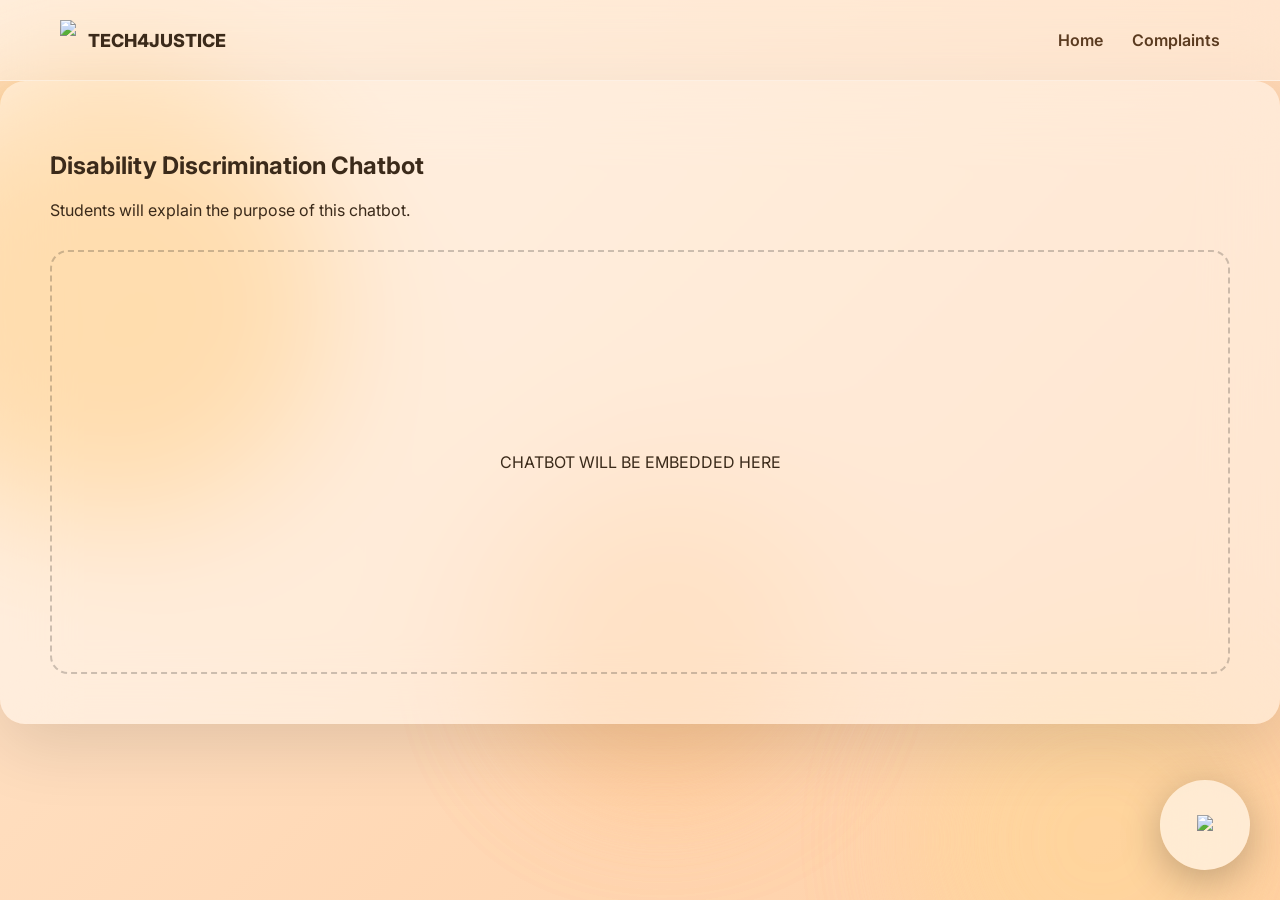
==== chatbot-disability.html @ 085e5323 "Update chatbot-disability.html" ====
<!DOCTYPE html>
<html>

<head>

<title>Disability Discrimination Chatbot</title>

<link rel="stylesheet" href="css/style.css">

</head>

<body>
<div class="blob blob1"></div>
<div class="blob blob2"></div>
<div class="blob blob3"></div>
<nav>

<div class="logo-area">

<img src="https://raw.githubusercontent.com/CHANGE_THIS_TO_YOUR_GITHUB_USERNAME/tech4justice-clinic/main/assets/t4j-logo.png" class="logo">

<span>TECH4JUSTICE</span>

</div>

<div>

<a href="index.html">Home</a>
<a href="complaints.html">Complaints</a>

</div>

</nav>


<section class="section">

<div class="section-inner">

<div class="glass">

<h1>Disability Discrimination Chatbot</h1>

<p>Students will explain the purpose of this chatbot.</p>

<div class="bot-box">

CHATBOT WILL BE EMBEDDED HERE

</div>

</div>

</div>

</section>


<div id="fab">

<a href="https://www.hearmeout.org.au/" target="_blank">

<img src="https://raw.githubusercontent.com/CHANGE_THIS_TO_YOUR_GITHUB_USERNAME/tech4justice-clinic/main/assets/hearmeout.png">

</a>

</div>

</body>
  <div class="blob blob1"></div>
<div class="blob blob2"></div>
<div class="blob blob3"></div>
</html>
---- css/style.css ----
@import url('https://fonts.googleapis.com/css2?family=Inter:wght@400;600;800&display=swap');

body{
margin:0;
font-family:'Inter',sans-serif;
color:#3b2a1a;
overflow-x:hidden;

/* animated gradient */

background:linear-gradient(-45deg,#fff3e8,#ffd9b8,#ffc99c,#ffe6cc);
background-size:400% 400%;
animation:gradientShift 18s ease infinite;
}

/* gradient animation */

@keyframes gradientShift{
0%{background-position:0% 50%;}
50%{background-position:100% 50%;}
100%{background-position:0% 50%;}
}

/* floating background blobs */

.blob{
position:fixed;
border-radius:50%;
filter:blur(60px);
opacity:0.45;
z-index:-1;
animation:float 25s infinite ease-in-out;
}

.blob1{
width:420px;
height:420px;
background:#ffb347;
top:10%;
left:-100px;
}

.blob2{
width:360px;
height:360px;
background:#ffd699;
bottom:-120px;
right:0;
animation-delay:5s;
}

.blob3{
width:300px;
height:300px;
background:#ffc48a;
top:55%;
left:40%;
animation-delay:10s;
}

@keyframes float{
0%{transform:translateY(0px);}
50%{transform:translateY(-40px);}
100%{transform:translateY(0px);}
}

/* NAVBAR */

nav{
display:flex;
justify-content:space-between;
align-items:center;
padding:20px 60px;
background:rgba(255,255,255,0.35);
backdrop-filter:blur(20px);
border-bottom:1px solid rgba(255,255,255,0.4);
position:sticky;
top:0;
z-index:1000;
}

nav a{
margin-left:25px;
text-decoration:none;
font-weight:600;
color:#5b3b20;
}

nav a:hover{
color:#ff7a18;
}

/* LOGO */

.logo-area{
display:flex;
align-items:center;
gap:12px;
font-weight:800;
font-size:18px;
}

.logo{
height:40px;
}

/* HERO */

.hero{
height:85vh;
display:flex;
align-items:center;
justify-content:center;
text-align:center;
padding:40px;
}

.hero-card{
background:rgba(255,255,255,0.45);
backdrop-filter:blur(35px);
border-radius:30px;
padding:80px;
box-shadow:0 25px 80px rgba(0,0,0,0.18);
max-width:900px;
}

.hero h1{
font-size:70px;
font-weight:800;
background:linear-gradient(90deg,#ff7a18,#ffb347);
-webkit-background-clip:text;
-webkit-text-fill-color:transparent;
}

/* GLASS PANELS */

.glass{
background:rgba(255,255,255,0.45);
backdrop-filter:blur(35px);
border-radius:25px;
padding:50px;
box-shadow:0 20px 70px rgba(0,0,0,0.12);
}

/* CARDS */

.card-grid{
margin-top:40px;
display:grid;
grid-template-columns:repeat(auto-fit,minmax(300px,1fr));
gap:30px;
}

.card{
background:rgba(255,255,255,0.42);
backdrop-filter:blur(30px);
border-radius:25px;
padding:40px;
transition:0.35s;
box-shadow:0 20px 50px rgba(0,0,0,0.15);
position:relative;
}

.card:hover{
transform:translateY(-10px) scale(1.02);
box-shadow:0 30px 80px rgba(0,0,0,0.25);
}

/* glow edge */

.card::after{
content:'';
position:absolute;
inset:0;
border-radius:25px;
padding:1px;
background:linear-gradient(120deg,#ffb347,#ff7a18);
-webkit-mask:
linear-gradient(#fff 0 0) content-box,
linear-gradient(#fff 0 0);
-webkit-mask-composite:xor;
mask-composite:exclude;
opacity:0;
transition:0.4s;
}

.card:hover::after{
opacity:1;
}

/* chatbot box */

.bot-box{
margin-top:30px;
height:420px;
border:2px dashed rgba(0,0,0,0.2);
border-radius:18px;
display:flex;
align-items:center;
justify-content:center;
}

/* FAQ */

.question{
margin-top:15px;
padding:18px;
background:rgba(255,255,255,0.35);
border-radius:12px;
}

/* FAB */

#fab{
position:fixed;
bottom:30px;
right:30px;
width:90px;
height:90px;
border-radius:50%;
background:rgba(255,255,255,0.55);
backdrop-filter:blur(20px);
box-shadow:0 10px 40px rgba(0,0,0,0.25);
display:flex;
justify-content:center;
align-items:center;
cursor:grab;
z-index:9999;
transition:0.25s;
}

#fab:hover{
transform:scale(1.1);
}

#fab img{
width:60px;
}
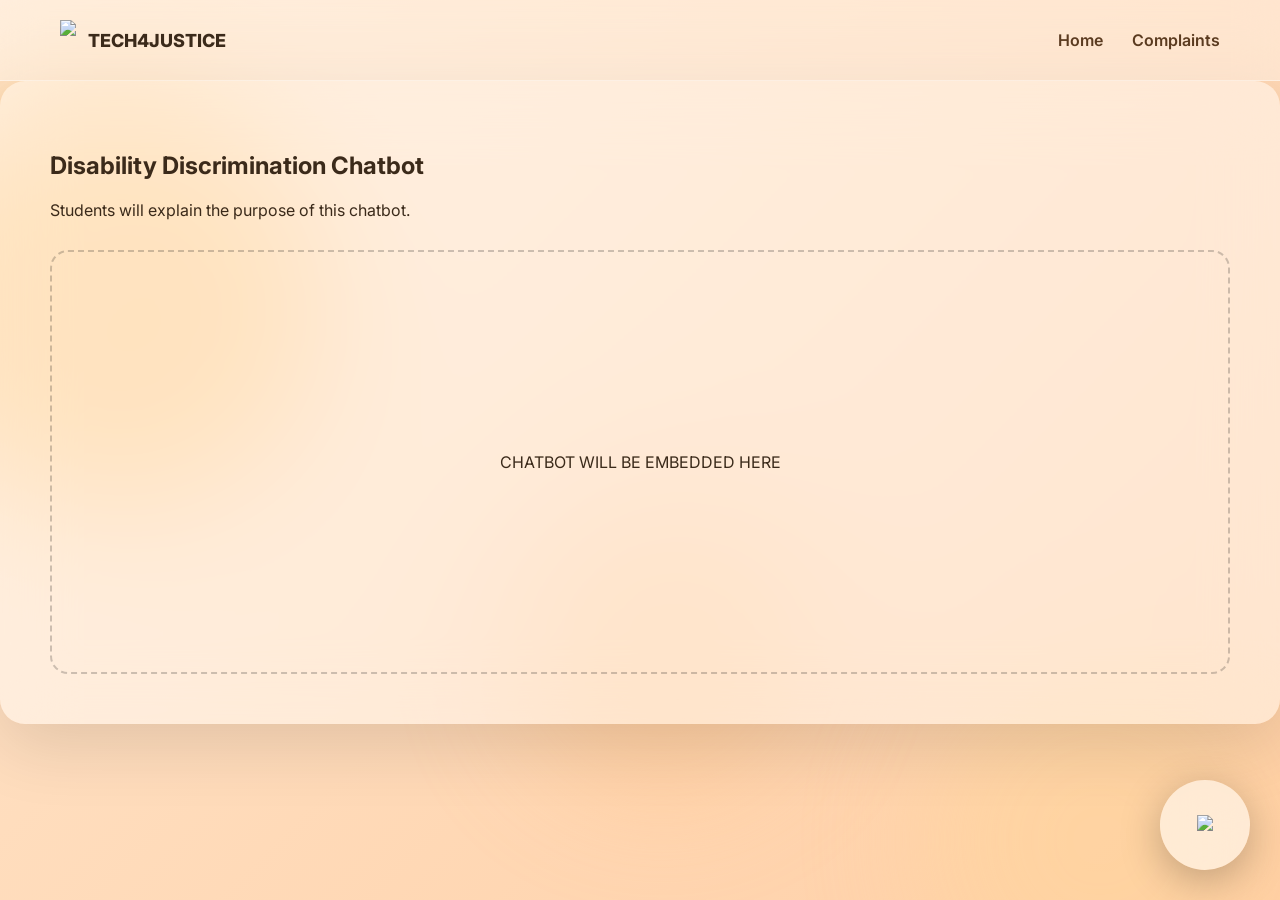
==== commit 68461f76: "Update chatbot-disability.html" ====
--- a/chatbot-disability.html
+++ b/chatbot-disability.html
@@ -67,7 +67,4 @@
 </div>
 
 </body>
-  <div class="blob blob1"></div>
-<div class="blob blob2"></div>
-<div class="blob blob3"></div>
 </html>
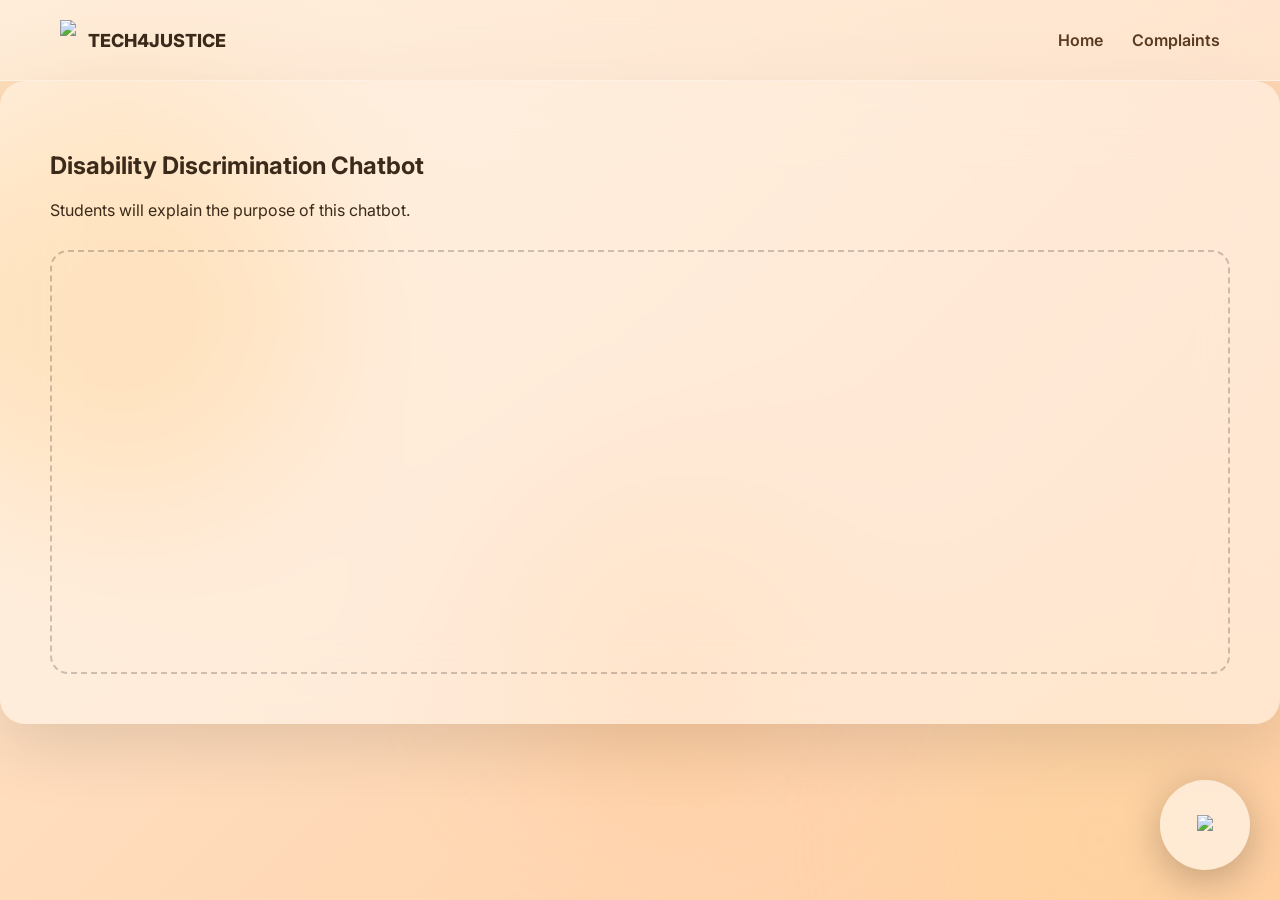
==== commit 6016d69b: "Update chatbot-disability.html" ====
--- a/chatbot-disability.html
+++ b/chatbot-disability.html
@@ -45,7 +45,7 @@
 
 <div class="bot-box">
 
-CHATBOT WILL BE EMBEDDED HERE
+<iframe src="https://au.bot.joseflegal.com/m4jEEAkP/final-2024-disability-bot-copy" frameborder="0" style="overflow:hidden;height:100%;width:100%;min-height:500px;min-width:300px;" height="100%" width="100%"></iframe>
 
 </div>
 
--- a/css/style.css
+++ b/css/style.css
@@ -6,14 +6,14 @@
 color:#3b2a1a;
 overflow-x:hidden;
 
-/* animated gradient */
-
 background:linear-gradient(-45deg,#fff3e8,#ffd9b8,#ffc99c,#ffe6cc);
 background-size:400% 400%;
 animation:gradientShift 18s ease infinite;
-}
-
-/* gradient animation */
+
+scroll-behavior:smooth;
+}
+
+/* GRADIENT ANIMATION */
 
 @keyframes gradientShift{
 0%{background-position:0% 50%;}
@@ -21,12 +21,12 @@
 100%{background-position:0% 50%;}
 }
 
-/* floating background blobs */
+/* FLOATING BLOBS */
 
 .blob{
 position:fixed;
 border-radius:50%;
-filter:blur(60px);
+filter:blur(70px);
 opacity:0.45;
 z-index:-1;
 animation:float 25s infinite ease-in-out;
@@ -84,10 +84,12 @@
 text-decoration:none;
 font-weight:600;
 color:#5b3b20;
+transition:0.25s;
 }
 
 nav a:hover{
 color:#ff7a18;
+transform:translateY(-2px);
 }
 
 /* LOGO */
@@ -122,7 +124,30 @@
 padding:80px;
 box-shadow:0 25px 80px rgba(0,0,0,0.18);
 max-width:900px;
-}
+position:relative;
+overflow:hidden;
+}
+
+/* glass shine */
+
+.hero-card::before{
+content:'';
+position:absolute;
+top:-200%;
+left:-200%;
+width:400%;
+height:400%;
+background:linear-gradient(120deg,transparent,rgba(255,255,255,0.4),transparent);
+transform:rotate(25deg);
+transition:1.2s;
+}
+
+.hero-card:hover::before{
+top:-100%;
+left:-100%;
+}
+
+/* HERO TEXT */
 
 .hero h1{
 font-size:70px;
@@ -142,7 +167,7 @@
 box-shadow:0 20px 70px rgba(0,0,0,0.12);
 }
 
-/* CARDS */
+/* CARD GRID */
 
 .card-grid{
 margin-top:40px;
@@ -166,7 +191,7 @@
 box-shadow:0 30px 80px rgba(0,0,0,0.25);
 }
 
-/* glow edge */
+/* glowing card border */
 
 .card::after{
 content:'';
@@ -188,7 +213,27 @@
 opacity:1;
 }
 
-/* chatbot box */
+/* BUTTONS */
+
+.button{
+display:inline-block;
+margin-top:35px;
+padding:16px 32px;
+background:#ff7a18;
+color:white;
+border-radius:12px;
+text-decoration:none;
+font-weight:600;
+transition:0.25s;
+}
+
+.button:hover{
+transform:translateY(-3px);
+box-shadow:0 15px 30px rgba(0,0,0,0.2);
+background:#e76500;
+}
+
+/* CHATBOT */
 
 .bot-box{
 margin-top:30px;
@@ -200,13 +245,35 @@
 justify-content:center;
 }
 
-/* FAQ */
-
-.question{
-margin-top:15px;
+/* FAQ ACCORDION */
+
+.faq{
+margin-top:30px;
+}
+
+.faq-item{
+background:rgba(255,255,255,0.35);
+border-radius:14px;
+margin-bottom:12px;
+overflow:hidden;
+}
+
+.faq-question{
 padding:18px;
-background:rgba(255,255,255,0.35);
-border-radius:12px;
+font-weight:600;
+cursor:pointer;
+}
+
+.faq-answer{
+max-height:0;
+overflow:hidden;
+padding:0 18px;
+transition:0.3s;
+}
+
+.faq-item.active .faq-answer{
+max-height:200px;
+padding:18px;
 }
 
 /* FAB */
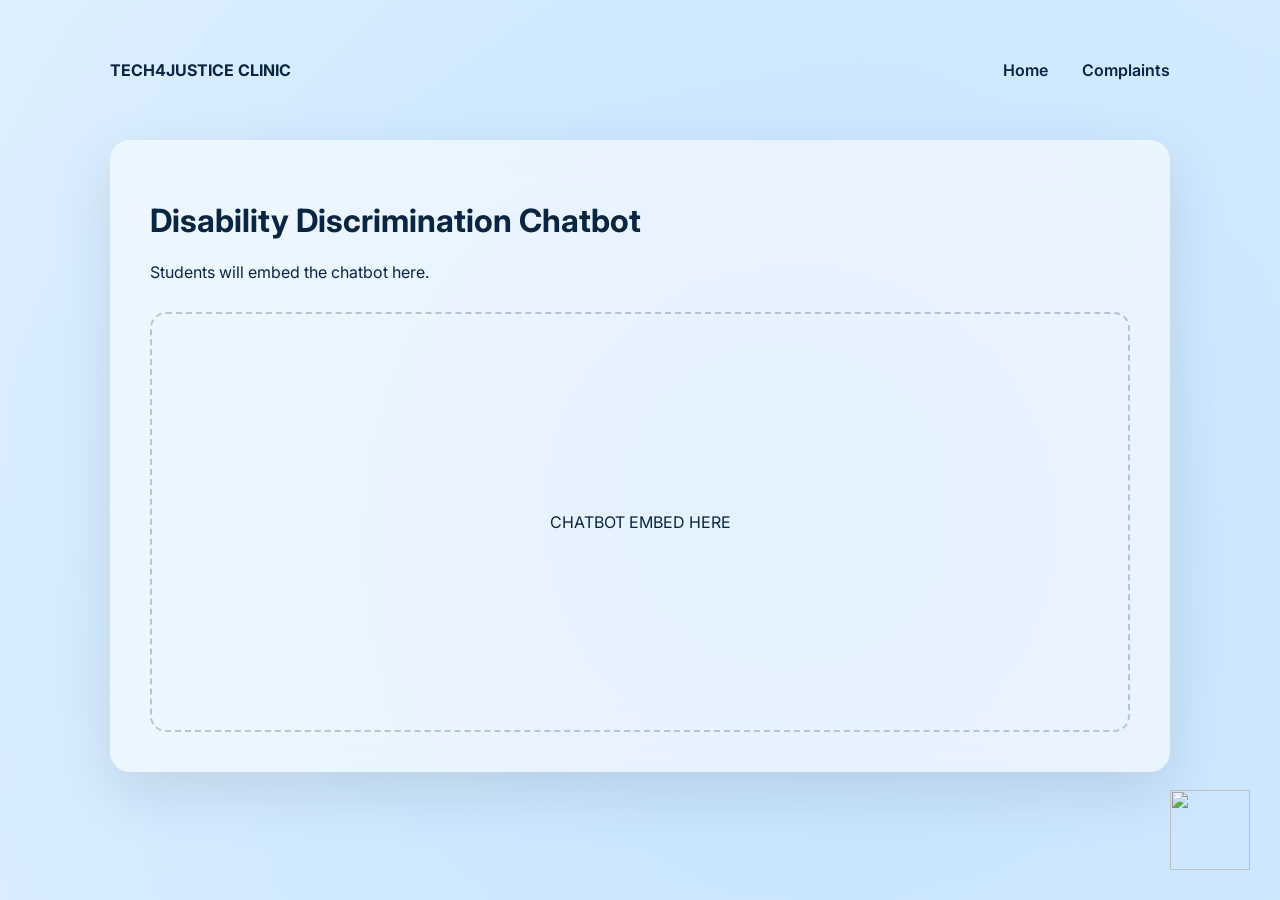
==== commit ae058ab8: "Update chatbot-disability.html" ====
--- a/chatbot-disability.html
+++ b/chatbot-disability.html
@@ -1,27 +1,17 @@
 <!DOCTYPE html>
 <html>
-
 <head>
-
-<title>Disability Discrimination Chatbot</title>
-
+<title>Disability Discrimination Bot</title>
 <link rel="stylesheet" href="css/style.css">
-
 </head>
 
 <body>
-<div class="blob blob1"></div>
-<div class="blob blob2"></div>
-<div class="blob blob3"></div>
+
+<div class="container">
+
 <nav>
 
-<div class="logo-area">
-
-<img src="https://raw.githubusercontent.com/CHANGE_THIS_TO_YOUR_GITHUB_USERNAME/tech4justice-clinic/main/assets/t4j-logo.png" class="logo">
-
-<span>TECH4JUSTICE</span>
-
-</div>
+<div><strong>TECH4JUSTICE CLINIC</strong></div>
 
 <div>
 
@@ -32,20 +22,15 @@
 
 </nav>
 
-
-<section class="section">
-
-<div class="section-inner">
-
 <div class="glass">
 
 <h1>Disability Discrimination Chatbot</h1>
 
-<p>Students will explain the purpose of this chatbot.</p>
+<p>Students will embed the chatbot here.</p>
 
 <div class="bot-box">
 
-<iframe src="https://au.bot.joseflegal.com/m4jEEAkP/final-2024-disability-bot-copy" frameborder="0" style="overflow:hidden;height:100%;width:100%;min-height:500px;min-width:300px;" height="100%" width="100%"></iframe>
+CHATBOT EMBED HERE
 
 </div>
 
@@ -53,14 +38,11 @@
 
 </div>
 
-</section>
-
-
 <div id="fab">
 
 <a href="https://www.hearmeout.org.au/" target="_blank">
 
-<img src="https://raw.githubusercontent.com/CHANGE_THIS_TO_YOUR_GITHUB_USERNAME/tech4justice-clinic/main/assets/hearmeout.png">
+<img src="assets/hearmeout.png">
 
 </a>
 
--- a/css/style.css
+++ b/css/style.css
@@ -1,305 +1,262 @@
 @import url('https://fonts.googleapis.com/css2?family=Inter:wght@400;600;800&display=swap');
 
+*{
+box-sizing:border-box;
+}
+
 body{
+
 margin:0;
 font-family:'Inter',sans-serif;
-color:#3b2a1a;
+color:#0a2540;
 overflow-x:hidden;
 
-background:linear-gradient(-45deg,#fff3e8,#ffd9b8,#ffc99c,#ffe6cc);
-background-size:400% 400%;
-animation:gradientShift 18s ease infinite;
-
-scroll-behavior:smooth;
-}
-
-/* GRADIENT ANIMATION */
-
-@keyframes gradientShift{
+/* MULTI LAYER GRADIENT */
+
+background:
+radial-gradient(circle at 20% 20%, rgba(180,220,255,0.7), transparent 40%),
+radial-gradient(circle at 80% 60%, rgba(140,200,255,0.6), transparent 40%),
+radial-gradient(circle at 50% 90%, rgba(200,230,255,0.6), transparent 40%),
+linear-gradient(135deg,#eef7ff,#d8ecff,#cfe8ff);
+
+background-size:300% 300%;
+animation:gradientFlow 18s ease infinite;
+
+}
+
+/* GRADIENT MOTION */
+
+@keyframes gradientFlow{
+
 0%{background-position:0% 50%;}
+25%{background-position:40% 60%;}
 50%{background-position:100% 50%;}
+75%{background-position:60% 40%;}
 100%{background-position:0% 50%;}
-}
-
-/* FLOATING BLOBS */
-
-.blob{
-position:fixed;
-border-radius:50%;
-filter:blur(70px);
-opacity:0.45;
-z-index:-1;
-animation:float 25s infinite ease-in-out;
-}
-
-.blob1{
-width:420px;
-height:420px;
-background:#ffb347;
-top:10%;
-left:-100px;
-}
-
-.blob2{
-width:360px;
-height:360px;
-background:#ffd699;
-bottom:-120px;
-right:0;
-animation-delay:5s;
-}
-
-.blob3{
-width:300px;
-height:300px;
-background:#ffc48a;
-top:55%;
-left:40%;
-animation-delay:10s;
-}
-
-@keyframes float{
-0%{transform:translateY(0px);}
-50%{transform:translateY(-40px);}
-100%{transform:translateY(0px);}
+
+}
+
+/* CENTER CONTENT WIDTH */
+
+.container{
+
+max-width:1100px;
+margin:auto;
+padding:40px 20px;
+
 }
 
 /* NAVBAR */
 
 nav{
+
 display:flex;
 justify-content:space-between;
 align-items:center;
-padding:20px 60px;
-background:rgba(255,255,255,0.35);
-backdrop-filter:blur(20px);
-border-bottom:1px solid rgba(255,255,255,0.4);
-position:sticky;
-top:0;
-z-index:1000;
+padding:20px 0;
+
 }
 
 nav a{
-margin-left:25px;
+
+margin-left:30px;
 text-decoration:none;
 font-weight:600;
-color:#5b3b20;
+color:#0a2540;
 transition:0.25s;
+
 }
 
 nav a:hover{
-color:#ff7a18;
-transform:translateY(-2px);
-}
-
-/* LOGO */
-
-.logo-area{
-display:flex;
-align-items:center;
-gap:12px;
+
+color:#2a7bd9;
+
+}
+
+/* HERO */
+
+.hero{
+
+text-align:center;
+padding:120px 0;
+
+}
+
+.hero h1{
+
+font-size:64px;
 font-weight:800;
-font-size:18px;
-}
-
-.logo{
-height:40px;
-}
-
-/* HERO */
-
-.hero{
-height:85vh;
+margin-bottom:10px;
+
+background:linear-gradient(90deg,#2a7bd9,#6bb6ff);
+-webkit-background-clip:text;
+-webkit-text-fill-color:transparent;
+
+}
+
+.hero p{
+
+font-size:20px;
+opacity:0.8;
+
+}
+
+/* GLASS PANELS */
+
+.glass{
+
+background:rgba(255,255,255,0.55);
+backdrop-filter:blur(25px);
+border-radius:20px;
+padding:40px;
+margin-top:40px;
+box-shadow:0 20px 60px rgba(0,0,0,0.1);
+
+}
+
+/* GRID */
+
+.grid{
+
+display:grid;
+grid-template-columns:repeat(auto-fit,minmax(280px,1fr));
+gap:30px;
+
+}
+
+/* CARDS */
+
+.card{
+
+background:rgba(255,255,255,0.45);
+border-radius:20px;
+padding:30px;
+transition:0.35s;
+backdrop-filter:blur(20px);
+box-shadow:0 15px 40px rgba(0,0,0,0.1);
+
+}
+
+.card:hover{
+
+transform:translateY(-10px);
+box-shadow:0 25px 60px rgba(0,0,0,0.2);
+
+}
+
+/* BUTTON */
+
+.button{
+
+display:inline-block;
+margin-top:20px;
+padding:14px 26px;
+border-radius:10px;
+background:#2a7bd9;
+color:white;
+text-decoration:none;
+font-weight:600;
+transition:0.25s;
+
+}
+
+.button:hover{
+
+background:#1e63b5;
+
+}
+
+/* CHATBOT AREA */
+
+.bot-box{
+
+margin-top:30px;
+height:420px;
+border-radius:16px;
+border:2px dashed rgba(0,0,0,0.2);
 display:flex;
 align-items:center;
 justify-content:center;
-text-align:center;
-padding:40px;
-}
-
-.hero-card{
-background:rgba(255,255,255,0.45);
-backdrop-filter:blur(35px);
-border-radius:30px;
-padding:80px;
-box-shadow:0 25px 80px rgba(0,0,0,0.18);
-max-width:900px;
-position:relative;
+
+}
+
+/* FAQ */
+
+.faq-item{
+
+margin-bottom:15px;
+border-radius:12px;
+background:rgba(255,255,255,0.5);
 overflow:hidden;
-}
-
-/* glass shine */
-
-.hero-card::before{
-content:'';
-position:absolute;
-top:-200%;
-left:-200%;
-width:400%;
-height:400%;
-background:linear-gradient(120deg,transparent,rgba(255,255,255,0.4),transparent);
-transform:rotate(25deg);
-transition:1.2s;
-}
-
-.hero-card:hover::before{
-top:-100%;
-left:-100%;
-}
-
-/* HERO TEXT */
-
-.hero h1{
-font-size:70px;
-font-weight:800;
-background:linear-gradient(90deg,#ff7a18,#ffb347);
--webkit-background-clip:text;
--webkit-text-fill-color:transparent;
-}
-
-/* GLASS PANELS */
-
-.glass{
-background:rgba(255,255,255,0.45);
-backdrop-filter:blur(35px);
-border-radius:25px;
-padding:50px;
-box-shadow:0 20px 70px rgba(0,0,0,0.12);
-}
-
-/* CARD GRID */
-
-.card-grid{
-margin-top:40px;
-display:grid;
-grid-template-columns:repeat(auto-fit,minmax(300px,1fr));
-gap:30px;
-}
-
-.card{
-background:rgba(255,255,255,0.42);
-backdrop-filter:blur(30px);
-border-radius:25px;
-padding:40px;
-transition:0.35s;
-box-shadow:0 20px 50px rgba(0,0,0,0.15);
-position:relative;
-}
-
-.card:hover{
-transform:translateY(-10px) scale(1.02);
-box-shadow:0 30px 80px rgba(0,0,0,0.25);
-}
-
-/* glowing card border */
-
-.card::after{
-content:'';
-position:absolute;
-inset:0;
-border-radius:25px;
-padding:1px;
-background:linear-gradient(120deg,#ffb347,#ff7a18);
--webkit-mask:
-linear-gradient(#fff 0 0) content-box,
-linear-gradient(#fff 0 0);
--webkit-mask-composite:xor;
-mask-composite:exclude;
-opacity:0;
-transition:0.4s;
-}
-
-.card:hover::after{
-opacity:1;
-}
-
-/* BUTTONS */
-
-.button{
-display:inline-block;
-margin-top:35px;
-padding:16px 32px;
-background:#ff7a18;
-color:white;
-border-radius:12px;
-text-decoration:none;
-font-weight:600;
-transition:0.25s;
-}
-
-.button:hover{
-transform:translateY(-3px);
-box-shadow:0 15px 30px rgba(0,0,0,0.2);
-background:#e76500;
-}
-
-/* CHATBOT */
-
-.bot-box{
-margin-top:30px;
-height:420px;
-border:2px dashed rgba(0,0,0,0.2);
-border-radius:18px;
-display:flex;
-align-items:center;
-justify-content:center;
-}
-
-/* FAQ ACCORDION */
-
-.faq{
-margin-top:30px;
-}
-
-.faq-item{
-background:rgba(255,255,255,0.35);
-border-radius:14px;
-margin-bottom:12px;
-overflow:hidden;
+
 }
 
 .faq-question{
+
 padding:18px;
 font-weight:600;
 cursor:pointer;
+
 }
 
 .faq-answer{
+
 max-height:0;
 overflow:hidden;
 padding:0 18px;
 transition:0.3s;
+
 }
 
 .faq-item.active .faq-answer{
+
 max-height:200px;
 padding:18px;
+
 }
 
 /* FAB */
 
 #fab{
+
 position:fixed;
 bottom:30px;
 right:30px;
-width:90px;
-height:90px;
-border-radius:50%;
-background:rgba(255,255,255,0.55);
-backdrop-filter:blur(20px);
-box-shadow:0 10px 40px rgba(0,0,0,0.25);
-display:flex;
-justify-content:center;
-align-items:center;
-cursor:grab;
+width:80px;
+height:80px;
 z-index:9999;
-transition:0.25s;
-}
-
-#fab:hover{
-transform:scale(1.1);
+cursor:pointer;
+animation:rotateFab 12s linear infinite;
+
 }
 
 #fab img{
-width:60px;
-}
+
+width:100%;
+height:100%;
+
+}
+
+@keyframes rotateFab{
+
+0%{transform:rotate(0deg);}
+100%{transform:rotate(360deg);}
+
+}
+
+/* SCROLL ANIMATION */
+
+.reveal{
+
+opacity:0;
+transform:translateY(40px);
+transition:0.8s;
+
+}
+
+.reveal.visible{
+
+opacity:1;
+transform:translateY(0);
+
+}
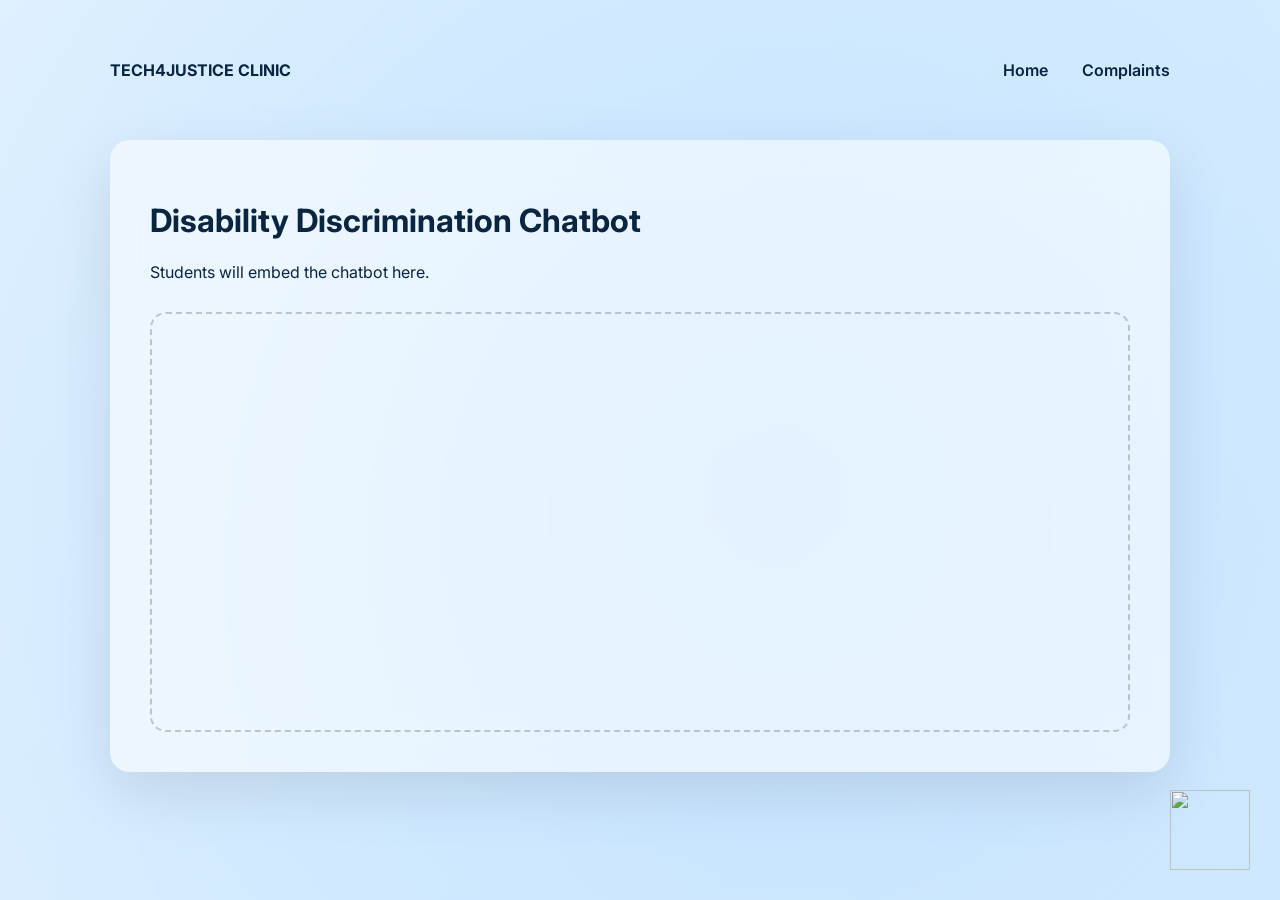
==== commit 558749b8: "Update chatbot-disability.html" ====
--- a/chatbot-disability.html
+++ b/chatbot-disability.html
@@ -30,7 +30,14 @@
 
 <div class="bot-box">
 
-CHATBOT EMBED HERE
+<iframe 
+src="https://au.bot.joseflegal.com/m4jEEAkP/final-2024-disability-bot-copy"
+width="100%"
+height="600"
+style="border:none;border-radius:14px;">
+</iframe>
+
+</div>
 
 </div>
 
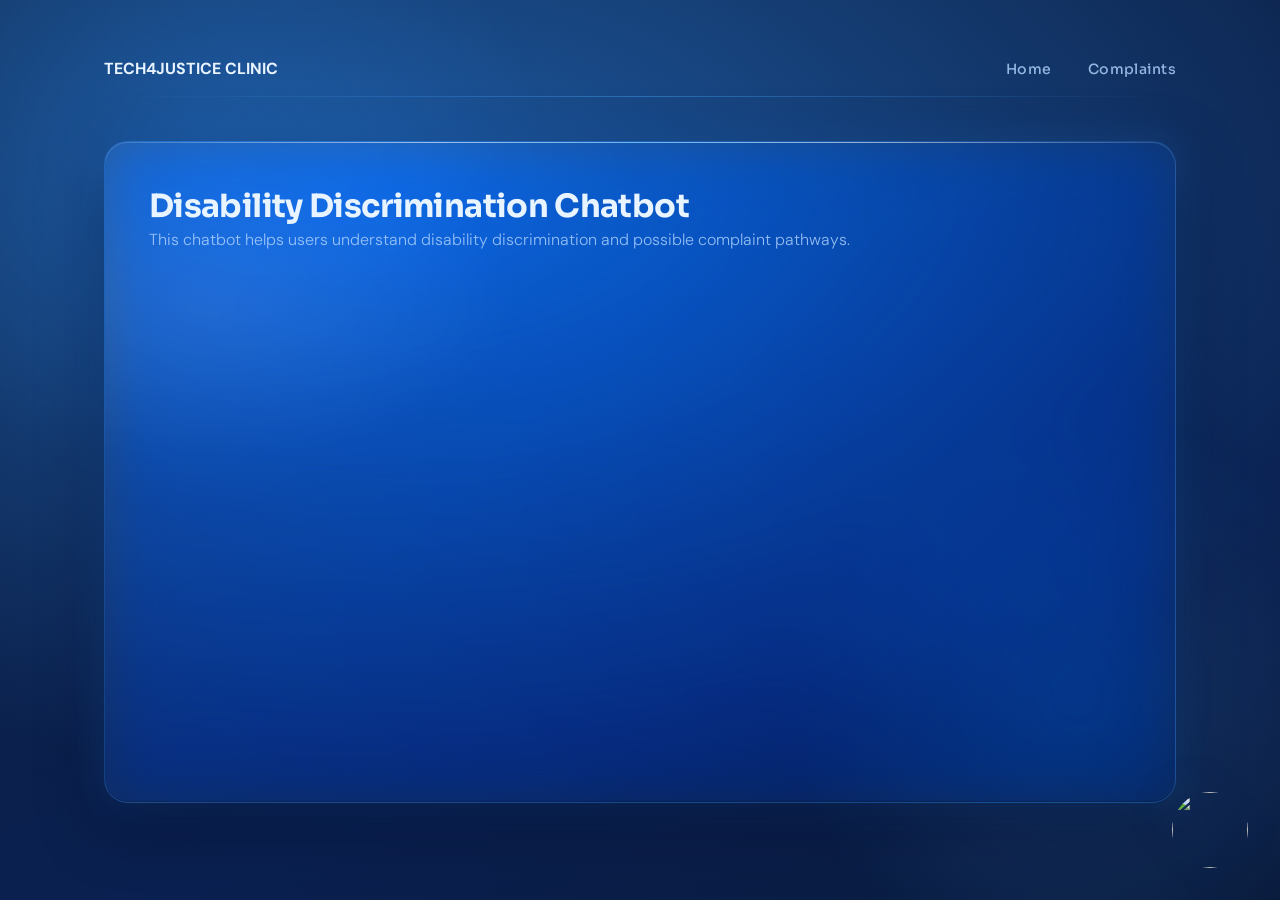
==== commit 3634698e: "Update chatbot-disability.html" ====
--- a/chatbot-disability.html
+++ b/chatbot-disability.html
@@ -26,15 +26,21 @@
 
 <h1>Disability Discrimination Chatbot</h1>
 
-<p>Students will embed the chatbot here.</p>
+<p>
+This chatbot helps users understand disability discrimination and possible complaint pathways.
+</p>
 
-<div class="bot-box">
+<div class="bot-wrapper">
 
 <iframe 
 src="https://au.bot.joseflegal.com/m4jEEAkP/final-2024-disability-bot-copy"
-width="100%"
-height="600"
-style="border:none;border-radius:14px;">
+frameborder="0"
+style="overflow:hidden;width:100%;height:100%;min-height:500px;min-width:300px;border:none;">
+</iframe>
+
+</div>
+
+</div>
 </iframe>
 
 </div>
--- a/css/style.css
+++ b/css/style.css
@@ -1,262 +1,715 @@
-@import url('https://fonts.googleapis.com/css2?family=Inter:wght@400;600;800&display=swap');
-
-*{
-box-sizing:border-box;
-}
-
-body{
-
-margin:0;
-font-family:'Inter',sans-serif;
-color:#0a2540;
-overflow-x:hidden;
-
-/* MULTI LAYER GRADIENT */
-
-background:
-radial-gradient(circle at 20% 20%, rgba(180,220,255,0.7), transparent 40%),
-radial-gradient(circle at 80% 60%, rgba(140,200,255,0.6), transparent 40%),
-radial-gradient(circle at 50% 90%, rgba(200,230,255,0.6), transparent 40%),
-linear-gradient(135deg,#eef7ff,#d8ecff,#cfe8ff);
-
-background-size:300% 300%;
-animation:gradientFlow 18s ease infinite;
-
-}
-
-/* GRADIENT MOTION */
-
-@keyframes gradientFlow{
-
-0%{background-position:0% 50%;}
-25%{background-position:40% 60%;}
-50%{background-position:100% 50%;}
-75%{background-position:60% 40%;}
-100%{background-position:0% 50%;}
-
-}
-
-/* CENTER CONTENT WIDTH */
-
-.container{
-
-max-width:1100px;
-margin:auto;
-padding:40px 20px;
-
-}
-
-/* NAVBAR */
-
-nav{
-
-display:flex;
-justify-content:space-between;
-align-items:center;
-padding:20px 0;
-
-}
-
-nav a{
-
-margin-left:30px;
-text-decoration:none;
-font-weight:600;
-color:#0a2540;
-transition:0.25s;
-
-}
-
-nav a:hover{
-
-color:#2a7bd9;
-
-}
-
-/* HERO */
-
-.hero{
-
-text-align:center;
-padding:120px 0;
-
-}
-
-.hero h1{
-
-font-size:64px;
-font-weight:800;
-margin-bottom:10px;
-
-background:linear-gradient(90deg,#2a7bd9,#6bb6ff);
--webkit-background-clip:text;
--webkit-text-fill-color:transparent;
-
-}
-
-.hero p{
-
-font-size:20px;
-opacity:0.8;
-
-}
-
-/* GLASS PANELS */
-
-.glass{
-
-background:rgba(255,255,255,0.55);
-backdrop-filter:blur(25px);
-border-radius:20px;
-padding:40px;
-margin-top:40px;
-box-shadow:0 20px 60px rgba(0,0,0,0.1);
-
-}
-
-/* GRID */
-
-.grid{
-
-display:grid;
-grid-template-columns:repeat(auto-fit,minmax(280px,1fr));
-gap:30px;
-
-}
-
-/* CARDS */
-
-.card{
-
-background:rgba(255,255,255,0.45);
-border-radius:20px;
-padding:30px;
-transition:0.35s;
-backdrop-filter:blur(20px);
-box-shadow:0 15px 40px rgba(0,0,0,0.1);
-
-}
-
-.card:hover{
-
-transform:translateY(-10px);
-box-shadow:0 25px 60px rgba(0,0,0,0.2);
-
-}
-
-/* BUTTON */
-
-.button{
-
-display:inline-block;
-margin-top:20px;
-padding:14px 26px;
-border-radius:10px;
-background:#2a7bd9;
-color:white;
-text-decoration:none;
-font-weight:600;
-transition:0.25s;
-
-}
-
-.button:hover{
-
-background:#1e63b5;
-
-}
-
-/* CHATBOT AREA */
-
-.bot-box{
-
-margin-top:30px;
-height:420px;
-border-radius:16px;
-border:2px dashed rgba(0,0,0,0.2);
-display:flex;
-align-items:center;
-justify-content:center;
-
-}
-
-/* FAQ */
-
-.faq-item{
-
-margin-bottom:15px;
-border-radius:12px;
-background:rgba(255,255,255,0.5);
-overflow:hidden;
-
-}
-
-.faq-question{
-
-padding:18px;
-font-weight:600;
-cursor:pointer;
-
-}
-
-.faq-answer{
-
-max-height:0;
-overflow:hidden;
-padding:0 18px;
-transition:0.3s;
-
-}
-
-.faq-item.active .faq-answer{
-
-max-height:200px;
-padding:18px;
-
-}
-
-/* FAB */
-
-#fab{
-
-position:fixed;
-bottom:30px;
-right:30px;
-width:80px;
-height:80px;
-z-index:9999;
-cursor:pointer;
-animation:rotateFab 12s linear infinite;
-
-}
-
-#fab img{
-
-width:100%;
-height:100%;
-
-}
-
-@keyframes rotateFab{
-
-0%{transform:rotate(0deg);}
-100%{transform:rotate(360deg);}
-
-}
-
-/* SCROLL ANIMATION */
-
-.reveal{
-
-opacity:0;
-transform:translateY(40px);
-transition:0.8s;
-
-}
-
-.reveal.visible{
-
-opacity:1;
-transform:translateY(0);
-
-}
+@import url('https://fonts.googleapis.com/css2?family=SF+Pro+Display:wght@300;400;600;700&family=Sora:wght@300;400;600;700;800&family=DM+Sans:ital,opsz,wght@0,9..40,300;0,9..40,400;0,9..40,500;0,9..40,600;1,9..40,300&display=swap');
+
+/* ─────────────────────────────────────────────
+   CSS VARIABLES — PREMIUM BLUE SYSTEM
+───────────────────────────────────────────── */
+:root {
+  --blue-deep:       #0a1628;
+  --blue-midnight:   #0d1f3c;
+  --blue-navy:       #0f2a52;
+  --blue-core:       #1a5fb4;
+  --blue-vivid:      #2a84e8;
+  --blue-bright:     #4aa8ff;
+  --blue-light:      #7dc4ff;
+  --blue-pale:       #a8d8ff;
+  --blue-mist:       #c8e8ff;
+  --blue-frost:      #dff0ff;
+
+  --glass-strong:    rgba(10, 40, 90, 0.72);
+  --glass-mid:       rgba(15, 55, 110, 0.55);
+  --glass-light:     rgba(30, 80, 150, 0.35);
+  --glass-ultra:     rgba(100, 180, 255, 0.12);
+
+  --white:           #ffffff;
+  --white-85:        rgba(255, 255, 255, 0.85);
+  --white-60:        rgba(255, 255, 255, 0.60);
+  --white-30:        rgba(255, 255, 255, 0.30);
+  --white-12:        rgba(255, 255, 255, 0.12);
+  --white-06:        rgba(255, 255, 255, 0.06);
+
+  --text-primary:    #e8f4ff;
+  --text-secondary:  rgba(180, 215, 255, 0.80);
+  --text-muted:      rgba(140, 185, 230, 0.65);
+
+  --shadow-deep:     0 32px 80px rgba(0, 0, 0, 0.55);
+  --shadow-card:     0 20px 60px rgba(0, 10, 40, 0.50);
+  --shadow-glow:     0 0 40px rgba(42, 132, 232, 0.30);
+  --shadow-glow-lg:  0 0 80px rgba(74, 168, 255, 0.20);
+
+  --radius-xl:       24px;
+  --radius-lg:       16px;
+  --radius-md:       12px;
+
+  --font-display:    'Sora', sans-serif;
+  --font-body:       'DM Sans', sans-serif;
+}
+
+/* ─────────────────────────────────────────────
+   RESET & BASE
+───────────────────────────────────────────── */
+*, *::before, *::after {
+  box-sizing: border-box;
+  margin: 0;
+  padding: 0;
+}
+
+html {
+  scroll-behavior: smooth;
+  -webkit-font-smoothing: antialiased;
+  -moz-osx-font-smoothing: grayscale;
+}
+
+body {
+  font-family: var(--font-body);
+  color: var(--text-primary);
+  overflow-x: hidden;
+  min-height: 100vh;
+  position: relative;
+
+  /* DEEP BLUE BASE */
+  background-color: var(--blue-deep);
+
+  /* LAYERED GLOSSY GRADIENT — MODULATING */
+  background-image:
+    radial-gradient(ellipse 80% 60% at 15% 10%,  rgba(42, 132, 232, 0.55), transparent 55%),
+    radial-gradient(ellipse 60% 80% at 85% 20%,  rgba(74, 168, 255, 0.40), transparent 50%),
+    radial-gradient(ellipse 70% 50% at 50% 80%,  rgba(26, 95, 180, 0.50), transparent 55%),
+    radial-gradient(ellipse 50% 40% at 90% 85%,  rgba(15, 55, 140, 0.60), transparent 50%),
+    radial-gradient(ellipse 40% 60% at 5%  85%,  rgba(100, 180, 255, 0.25), transparent 50%),
+    linear-gradient(160deg, #0d1f3c 0%, #0a2050 35%, #0a1628 65%, #061020 100%);
+
+  background-size: 200% 200%;
+  animation: gradientFlow 14s ease-in-out infinite;
+}
+
+/* DYNAMIC GRADIENT MODULATION */
+@keyframes gradientFlow {
+  0%   { background-position: 0%   30%; }
+  15%  { background-position: 40%  10%; }
+  30%  { background-position: 80%  50%; }
+  45%  { background-position: 100% 80%; }
+  60%  { background-position: 60%  100%; }
+  75%  { background-position: 20%  70%; }
+  90%  { background-position: 10%  20%; }
+  100% { background-position: 0%   30%; }
+}
+
+/* AMBIENT LIGHT ORBS — fixed behind everything */
+body::before,
+body::after {
+  content: '';
+  position: fixed;
+  border-radius: 50%;
+  pointer-events: none;
+  z-index: 0;
+}
+
+body::before {
+  width: 700px;
+  height: 700px;
+  top: -200px;
+  left: -150px;
+  background: radial-gradient(circle, rgba(42, 132, 232, 0.22) 0%, transparent 70%);
+  animation: orbDrift1 20s ease-in-out infinite;
+}
+
+body::after {
+  width: 600px;
+  height: 600px;
+  bottom: -100px;
+  right: -100px;
+  background: radial-gradient(circle, rgba(74, 168, 255, 0.18) 0%, transparent 70%);
+  animation: orbDrift2 24s ease-in-out infinite;
+}
+
+@keyframes orbDrift1 {
+  0%, 100% { transform: translate(0, 0) scale(1); }
+  33%       { transform: translate(80px, 60px) scale(1.15); }
+  66%       { transform: translate(-40px, 100px) scale(0.90); }
+}
+
+@keyframes orbDrift2 {
+  0%, 100% { transform: translate(0, 0) scale(1); }
+  33%       { transform: translate(-70px, -50px) scale(1.10); }
+  66%       { transform: translate(50px, -80px) scale(1.20); }
+}
+
+/* ─────────────────────────────────────────────
+   LAYOUT
+───────────────────────────────────────────── */
+.container {
+  max-width: 1120px;
+  margin: 0 auto;
+  padding: 40px 24px;
+  position: relative;
+  z-index: 1;
+}
+
+/* ─────────────────────────────────────────────
+   NAVBAR
+───────────────────────────────────────────── */
+nav {
+  display: flex;
+  justify-content: space-between;
+  align-items: center;
+  padding: 18px 0;
+  position: relative;
+}
+
+nav::after {
+  content: '';
+  position: absolute;
+  bottom: 0;
+  left: 0;
+  right: 0;
+  height: 1px;
+  background: linear-gradient(90deg, transparent, rgba(74, 168, 255, 0.40), transparent);
+}
+
+nav a {
+  margin-left: 32px;
+  text-decoration: none;
+  font-family: var(--font-display);
+  font-weight: 500;
+  font-size: 0.88rem;
+  letter-spacing: 0.03em;
+  color: var(--text-secondary);
+  transition: color 0.25s ease, text-shadow 0.25s ease;
+}
+
+nav a:first-child {
+  margin-left: 0;
+}
+
+nav a:hover {
+  color: var(--white);
+  text-shadow: 0 0 20px rgba(74, 168, 255, 0.70);
+}
+
+/* ─────────────────────────────────────────────
+   HERO
+───────────────────────────────────────────── */
+.hero {
+  text-align: center;
+  padding: 130px 0 110px;
+  position: relative;
+}
+
+/* Glassy shimmer ring behind hero */
+.hero::before {
+  content: '';
+  position: absolute;
+  top: 50%;
+  left: 50%;
+  transform: translate(-50%, -50%);
+  width: 700px;
+  height: 350px;
+  background: radial-gradient(ellipse, rgba(42, 132, 232, 0.15) 0%, transparent 70%);
+  border-radius: 50%;
+  pointer-events: none;
+  animation: heroPulse 8s ease-in-out infinite;
+}
+
+@keyframes heroPulse {
+  0%, 100% { opacity: 0.6; transform: translate(-50%, -50%) scale(1); }
+  50%       { opacity: 1.0; transform: translate(-50%, -50%) scale(1.12); }
+}
+
+.hero h1 {
+  font-family: var(--font-display);
+  font-size: clamp(42px, 7vw, 72px);
+  font-weight: 800;
+  letter-spacing: -0.03em;
+  line-height: 1.08;
+  margin-bottom: 22px;
+
+  /* GLOSSY BLUE GRADIENT TEXT */
+  background: linear-gradient(
+    135deg,
+    #ffffff    0%,
+    #a8d8ff   25%,
+    #4aa8ff   50%,
+    #7dc4ff   70%,
+    #ffffff  100%
+  );
+  background-size: 200% 200%;
+  -webkit-background-clip: text;
+  -webkit-text-fill-color: transparent;
+  background-clip: text;
+  animation: textShimmer 6s ease-in-out infinite;
+}
+
+@keyframes textShimmer {
+  0%, 100% { background-position: 0%   50%; }
+  50%       { background-position: 100% 50%; }
+}
+
+.hero p {
+  font-size: clamp(16px, 2.2vw, 20px);
+  font-weight: 300;
+  color: var(--text-secondary);
+  letter-spacing: 0.01em;
+  max-width: 600px;
+  margin: 0 auto;
+  line-height: 1.65;
+}
+
+/* ─────────────────────────────────────────────
+   GLASS PANELS
+───────────────────────────────────────────── */
+.glass {
+  background:
+    linear-gradient(
+      135deg,
+      rgba(255, 255, 255, 0.08) 0%,
+      rgba(74, 168, 255, 0.10) 40%,
+      rgba(10, 40, 100, 0.30) 100%
+    );
+  backdrop-filter: blur(28px) saturate(180%);
+  -webkit-backdrop-filter: blur(28px) saturate(180%);
+  border-radius: var(--radius-xl);
+  padding: 44px;
+  margin-top: 44px;
+  border: 1px solid rgba(74, 168, 255, 0.22);
+  box-shadow:
+    var(--shadow-card),
+    inset 0 1px 0 rgba(255, 255, 255, 0.12),
+    inset 0 -1px 0 rgba(0, 0, 0, 0.20),
+    var(--shadow-glow);
+  position: relative;
+  overflow: hidden;
+}
+
+/* Glossy top sheen */
+.glass::before {
+  content: '';
+  position: absolute;
+  top: 0;
+  left: 0;
+  right: 0;
+  height: 1px;
+  background: linear-gradient(90deg,
+    transparent 0%,
+    rgba(255, 255, 255, 0.50) 30%,
+    rgba(120, 200, 255, 0.80) 50%,
+    rgba(255, 255, 255, 0.50) 70%,
+    transparent 100%
+  );
+}
+
+/* Inner gloss highlight */
+.glass::after {
+  content: '';
+  position: absolute;
+  top: 0;
+  left: -20%;
+  width: 60%;
+  height: 50%;
+  background: radial-gradient(ellipse, rgba(255, 255, 255, 0.07) 0%, transparent 70%);
+  pointer-events: none;
+}
+
+/* ─────────────────────────────────────────────
+   GRID
+───────────────────────────────────────────── */
+.grid {
+  display: grid;
+  grid-template-columns: repeat(auto-fit, minmax(280px, 1fr));
+  gap: 28px;
+}
+
+/* ─────────────────────────────────────────────
+   CARDS
+───────────────────────────────────────────── */
+.card {
+  background:
+    linear-gradient(
+      145deg,
+      rgba(255, 255, 255, 0.07) 0%,
+      rgba(42, 132, 232, 0.12) 50%,
+      rgba(8, 25, 65, 0.40) 100%
+    );
+  border-radius: var(--radius-xl);
+  padding: 32px;
+  transition: transform 0.38s cubic-bezier(0.23, 1, 0.32, 1),
+              box-shadow 0.38s cubic-bezier(0.23, 1, 0.32, 1),
+              border-color 0.38s ease;
+  backdrop-filter: blur(20px) saturate(160%);
+  -webkit-backdrop-filter: blur(20px) saturate(160%);
+  border: 1px solid rgba(74, 168, 255, 0.18);
+  box-shadow: var(--shadow-card), inset 0 1px 0 rgba(255, 255, 255, 0.10);
+  position: relative;
+  overflow: hidden;
+}
+
+/* Card gloss sheen */
+.card::before {
+  content: '';
+  position: absolute;
+  top: 0;
+  left: 0;
+  right: 0;
+  height: 1px;
+  background: linear-gradient(90deg,
+    transparent,
+    rgba(120, 200, 255, 0.60),
+    transparent
+  );
+  transition: opacity 0.35s ease;
+}
+
+.card::after {
+  content: '';
+  position: absolute;
+  top: -30%;
+  left: -10%;
+  width: 55%;
+  height: 60%;
+  background: radial-gradient(ellipse, rgba(255, 255, 255, 0.06) 0%, transparent 70%);
+  pointer-events: none;
+}
+
+.card:hover {
+  transform: translateY(-10px) scale(1.01);
+  box-shadow:
+    0 35px 80px rgba(0, 10, 50, 0.65),
+    0 0 60px rgba(42, 132, 232, 0.25),
+    inset 0 1px 0 rgba(255, 255, 255, 0.18);
+  border-color: rgba(74, 168, 255, 0.45);
+}
+
+/* ─────────────────────────────────────────────
+   BUTTON
+───────────────────────────────────────────── */
+.button {
+  display: inline-block;
+  margin-top: 22px;
+  padding: 14px 30px;
+  border-radius: 980px; /* Apple pill */
+  font-family: var(--font-display);
+  font-size: 0.92rem;
+  font-weight: 600;
+  letter-spacing: 0.02em;
+  text-decoration: none;
+  color: var(--white);
+  position: relative;
+  overflow: hidden;
+  transition: transform 0.25s cubic-bezier(0.23, 1, 0.32, 1),
+              box-shadow 0.25s ease;
+
+  background: linear-gradient(135deg, #2a84e8 0%, #1a5fb4 50%, #0f3d8a 100%);
+  box-shadow:
+    0 8px 30px rgba(26, 95, 180, 0.55),
+    inset 0 1px 0 rgba(255, 255, 255, 0.25),
+    inset 0 -1px 0 rgba(0, 0, 0, 0.20);
+}
+
+/* Glossy shine sweep on button */
+.button::before {
+  content: '';
+  position: absolute;
+  top: 0;
+  left: -100%;
+  width: 100%;
+  height: 100%;
+  background: linear-gradient(
+    90deg,
+    transparent 0%,
+    rgba(255, 255, 255, 0.20) 50%,
+    transparent 100%
+  );
+  transition: left 0.50s ease;
+}
+
+.button:hover {
+  transform: translateY(-2px);
+  box-shadow:
+    0 14px 45px rgba(26, 95, 180, 0.70),
+    0 0 30px rgba(74, 168, 255, 0.30),
+    inset 0 1px 0 rgba(255, 255, 255, 0.30),
+    inset 0 -1px 0 rgba(0, 0, 0, 0.20);
+}
+
+.button:hover::before {
+  left: 100%;
+}
+
+.button:active {
+  transform: translateY(0px);
+}
+
+/* ─────────────────────────────────────────────
+   CHATBOT AREA
+───────────────────────────────────────────── */
+.bot-box {
+  margin-top: 32px;
+  height: 420px;
+  border-radius: var(--radius-xl);
+  border: 1px solid rgba(74, 168, 255, 0.25);
+  background:
+    linear-gradient(145deg,
+      rgba(255, 255, 255, 0.04) 0%,
+      rgba(15, 55, 120, 0.30) 100%
+    );
+  backdrop-filter: blur(16px);
+  -webkit-backdrop-filter: blur(16px);
+  display: flex;
+  align-items: center;
+  justify-content: center;
+  position: relative;
+  overflow: hidden;
+  box-shadow: inset 0 2px 20px rgba(0, 0, 0, 0.20), var(--shadow-glow);
+}
+
+/* Dashed inner ring that respects the theme */
+.bot-box::before {
+  content: '';
+  position: absolute;
+  inset: 12px;
+  border-radius: calc(var(--radius-xl) - 6px);
+  border: 1px dashed rgba(74, 168, 255, 0.30);
+  pointer-events: none;
+}
+
+/* ─────────────────────────────────────────────
+   FAQ
+───────────────────────────────────────────── */
+.faq-item {
+  margin-bottom: 12px;
+  border-radius: var(--radius-lg);
+  background:
+    linear-gradient(135deg,
+      rgba(255, 255, 255, 0.06) 0%,
+      rgba(20, 70, 140, 0.25) 100%
+    );
+  border: 1px solid rgba(74, 168, 255, 0.16);
+  overflow: hidden;
+  transition: border-color 0.25s ease, box-shadow 0.25s ease;
+  backdrop-filter: blur(14px);
+  -webkit-backdrop-filter: blur(14px);
+}
+
+.faq-item:hover {
+  border-color: rgba(74, 168, 255, 0.35);
+  box-shadow: 0 8px 30px rgba(0, 10, 50, 0.35);
+}
+
+.faq-question {
+  padding: 20px 22px;
+  font-family: var(--font-display);
+  font-weight: 600;
+  font-size: 0.95rem;
+  letter-spacing: 0.01em;
+  color: var(--text-primary);
+  cursor: pointer;
+  display: flex;
+  justify-content: space-between;
+  align-items: center;
+  transition: color 0.25s ease;
+}
+
+.faq-question:hover {
+  color: var(--blue-bright);
+}
+
+.faq-answer {
+  max-height: 0;
+  overflow: hidden;
+  padding: 0 22px;
+  color: var(--text-secondary);
+  font-size: 0.92rem;
+  line-height: 1.70;
+  transition: max-height 0.35s ease, padding 0.35s ease;
+}
+
+.faq-item.active .faq-answer {
+  max-height: 300px;
+  padding: 0 22px 20px;
+}
+
+.faq-item.active .faq-question {
+  color: var(--blue-bright);
+}
+
+/* ─────────────────────────────────────────────
+   FAB
+───────────────────────────────────────────── */
+#fab {
+  position: fixed;
+  bottom: 32px;
+  right: 32px;
+  width: 76px;
+  height: 76px;
+  z-index: 9999;
+  cursor: pointer;
+  animation: rotateFab 14s linear infinite;
+
+  /* Glowing ring */
+  filter: drop-shadow(0 0 16px rgba(74, 168, 255, 0.55))
+          drop-shadow(0 4px 20px rgba(0, 0, 0, 0.50));
+  transition: filter 0.30s ease, transform 0.30s ease;
+}
+
+#fab:hover {
+  filter: drop-shadow(0 0 28px rgba(74, 168, 255, 0.85))
+          drop-shadow(0 6px 25px rgba(0, 0, 0, 0.55));
+}
+
+#fab img {
+  width: 100%;
+  height: 100%;
+  border-radius: 50%;
+}
+
+@keyframes rotateFab {
+  from { transform: rotate(0deg); }
+  to   { transform: rotate(360deg); }
+}
+
+/* ─────────────────────────────────────────────
+   SCROLL REVEAL
+───────────────────────────────────────────── */
+.reveal {
+  opacity: 0;
+  transform: translateY(36px);
+  transition: opacity 0.80s cubic-bezier(0.23, 1, 0.32, 1),
+              transform 0.80s cubic-bezier(0.23, 1, 0.32, 1);
+}
+
+.reveal.visible {
+  opacity: 1;
+  transform: translateY(0);
+}
+
+/* ─────────────────────────────────────────────
+   TYPOGRAPHY HELPERS
+───────────────────────────────────────────── */
+h1, h2, h3, h4, h5, h6 {
+  font-family: var(--font-display);
+  color: var(--text-primary);
+  letter-spacing: -0.02em;
+}
+
+h2 {
+  font-size: clamp(28px, 4vw, 40px);
+  font-weight: 700;
+  background: linear-gradient(135deg, #ffffff 0%, #7dc4ff 100%);
+  -webkit-background-clip: text;
+  -webkit-text-fill-color: transparent;
+  background-clip: text;
+}
+
+h3 {
+  font-size: 1.25rem;
+  font-weight: 600;
+  color: var(--text-primary);
+}
+
+p {
+  line-height: 1.70;
+  color: var(--text-secondary);
+  font-weight: 300;
+}
+
+/* ─────────────────────────────────────────────
+   SELECTION
+───────────────────────────────────────────── */
+::selection {
+  background: rgba(74, 168, 255, 0.35);
+  color: var(--white);
+}
+
+/* ─────────────────────────────────────────────
+   SCROLLBAR
+───────────────────────────────────────────── */
+::-webkit-scrollbar {
+  width: 6px;
+}
+::-webkit-scrollbar-track {
+  background: var(--blue-deep);
+}
+::-webkit-scrollbar-thumb {
+  background: rgba(74, 168, 255, 0.35);
+  border-radius: 3px;
+}
+::-webkit-scrollbar-thumb:hover {
+  background: rgba(74, 168, 255, 0.60);
+}
+
+/* ─────────────────────────────────────────────
+   DIVIDERS / ACCENT LINES
+───────────────────────────────────────────── */
+hr {
+  border: none;
+  height: 1px;
+  background: linear-gradient(90deg,
+    transparent,
+    rgba(74, 168, 255, 0.40) 30%,
+    rgba(120, 200, 255, 0.60) 50%,
+    rgba(74, 168, 255, 0.40) 70%,
+    transparent
+  );
+  margin: 48px 0;
+}
+
+/* ─────────────────────────────────────────────
+   LINKS
+───────────────────────────────────────────── */
+a {
+  color: var(--blue-bright);
+  text-decoration: none;
+  transition: color 0.20s ease;
+}
+
+a:hover {
+  color: var(--white);
+}
+
+/* ─────────────────────────────────────────────
+   BADGE / TAG UTILITY
+───────────────────────────────────────────── */
+.badge {
+  display: inline-block;
+  padding: 5px 14px;
+  border-radius: 980px;
+  font-size: 0.78rem;
+  font-weight: 600;
+  letter-spacing: 0.06em;
+  text-transform: uppercase;
+  background: rgba(42, 132, 232, 0.20);
+  border: 1px solid rgba(74, 168, 255, 0.35);
+  color: var(--blue-pale);
+}
+
+/* ─────────────────────────────────────────────
+   RESPONSIVE
+───────────────────────────────────────────── */
+@media (max-width: 768px) {
+  .container {
+    padding: 28px 18px;
+  }
+
+  .hero {
+    padding: 90px 0 70px;
+  }
+
+  .glass {
+    padding: 28px 22px;
+  }
+
+  .card {
+    padding: 24px;
+  }
+
+  nav a {
+    margin-left: 18px;
+    font-size: 0.82rem;
+  }
+
+  #fab {
+    width: 62px;
+    height: 62px;
+    bottom: 22px;
+    right: 22px;
+  }
+}
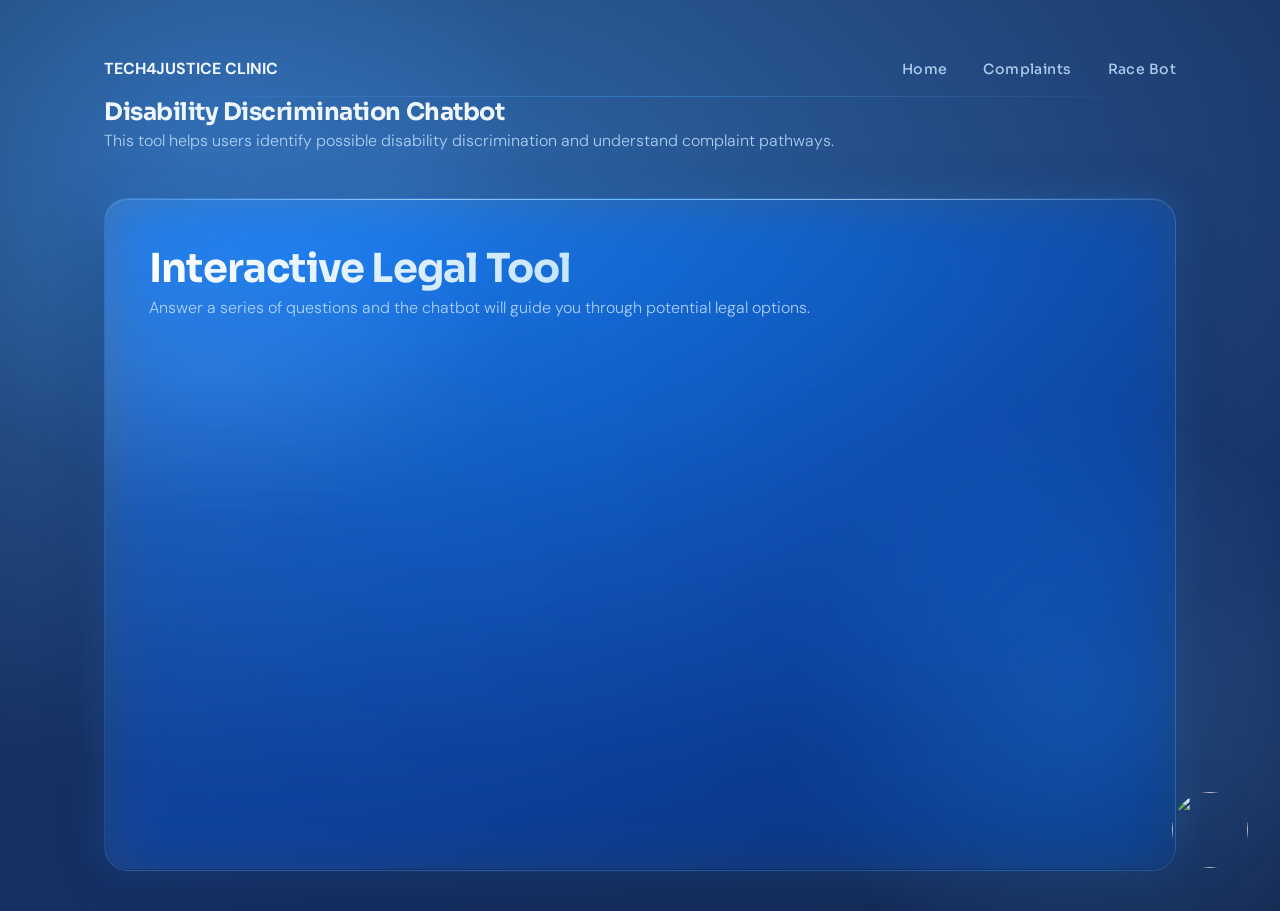
==== commit 40c251e8: "Update chatbot-disability.html" ====
--- a/chatbot-disability.html
+++ b/chatbot-disability.html
@@ -1,8 +1,12 @@
 <!DOCTYPE html>
 <html>
+
 <head>
-<title>Disability Discrimination Bot</title>
+
+<title>Disability Discrimination Chatbot</title>
+
 <link rel="stylesheet" href="css/style.css">
+
 </head>
 
 <body>
@@ -17,30 +21,40 @@
 
 <a href="index.html">Home</a>
 <a href="complaints.html">Complaints</a>
+<a href="chatbot-race.html">Race Bot</a>
 
 </div>
 
 </nav>
 
-<div class="glass">
+<section class="hero-small">
 
 <h1>Disability Discrimination Chatbot</h1>
 
 <p>
-This chatbot helps users understand disability discrimination and possible complaint pathways.
+This tool helps users identify possible disability discrimination and understand complaint pathways.
 </p>
+
+</section>
+
+
+<div class="glass">
+
+<h2>Interactive Legal Tool</h2>
+
+<p>
+Answer a series of questions and the chatbot will guide you through potential legal options.
+</p>
+
 
 <div class="bot-wrapper">
 
 <iframe 
 src="https://au.bot.joseflegal.com/m4jEEAkP/final-2024-disability-bot-copy"
 frameborder="0"
-style="overflow:hidden;width:100%;height:100%;min-height:500px;min-width:300px;border:none;">
-</iframe>
-
-</div>
-
-</div>
+style="overflow:hidden;width:100%;height:100%;min-height:500px;min-width:300px;border:none;"
+height="100%"
+width="100%">
 </iframe>
 
 </div>
@@ -49,17 +63,45 @@
 
 </div>
 
-</div>
+
+<!-- Floating Hear Me Out Button -->
 
 <div id="fab">
 
 <a href="https://www.hearmeout.org.au/" target="_blank">
 
-<img src="assets/hearmeout.png">
+<img src="hearmeout.png">
 
 </a>
 
 </div>
 
+
+<script>
+
+/* reveal animation */
+
+const reveals=document.querySelectorAll(".reveal")
+
+window.addEventListener("scroll",()=>{
+
+reveals.forEach(el=>{
+
+const top=el.getBoundingClientRect().top
+
+if(top<window.innerHeight-100){
+
+el.classList.add("visible")
+
+}
+
+})
+
+})
+
+</script>
+
+
 </body>
+
 </html>
--- a/css/style.css
+++ b/css/style.css
@@ -4,21 +4,21 @@
    CSS VARIABLES — PREMIUM BLUE SYSTEM
 ───────────────────────────────────────────── */
 :root {
-  --blue-deep:       #0a1628;
-  --blue-midnight:   #0d1f3c;
-  --blue-navy:       #0f2a52;
-  --blue-core:       #1a5fb4;
-  --blue-vivid:      #2a84e8;
-  --blue-bright:     #4aa8ff;
-  --blue-light:      #7dc4ff;
-  --blue-pale:       #a8d8ff;
-  --blue-mist:       #c8e8ff;
-  --blue-frost:      #dff0ff;
-
-  --glass-strong:    rgba(10, 40, 90, 0.72);
-  --glass-mid:       rgba(15, 55, 110, 0.55);
-  --glass-light:     rgba(30, 80, 150, 0.35);
-  --glass-ultra:     rgba(100, 180, 255, 0.12);
+  --blue-deep:       #162844;   /* was #0a1628 — lifted ~20% */
+  --blue-midnight:   #1a3358;   /* was #0d1f3c */
+  --blue-navy:       #1e4170;   /* was #0f2a52 */
+  --blue-core:       #2e74c8;   /* was #1a5fb4 */
+  --blue-vivid:      #4296f0;   /* was #2a84e8 */
+  --blue-bright:     #65b8ff;   /* was #4aa8ff */
+  --blue-light:      #94d0ff;   /* was #7dc4ff */
+  --blue-pale:       #bce0ff;   /* was #a8d8ff */
+  --blue-mist:       #d6eeff;   /* was #c8e8ff */
+  --blue-frost:      #ebf6ff;   /* was #dff0ff */
+
+  --glass-strong:    rgba(22, 58, 110, 0.68);
+  --glass-mid:       rgba(28, 72, 130, 0.50);
+  --glass-light:     rgba(46, 100, 175, 0.32);
+  --glass-ultra:     rgba(120, 195, 255, 0.14);
 
   --white:           #ffffff;
   --white-85:        rgba(255, 255, 255, 0.85);
@@ -27,14 +27,14 @@
   --white-12:        rgba(255, 255, 255, 0.12);
   --white-06:        rgba(255, 255, 255, 0.06);
 
-  --text-primary:    #e8f4ff;
-  --text-secondary:  rgba(180, 215, 255, 0.80);
-  --text-muted:      rgba(140, 185, 230, 0.65);
-
-  --shadow-deep:     0 32px 80px rgba(0, 0, 0, 0.55);
-  --shadow-card:     0 20px 60px rgba(0, 10, 40, 0.50);
-  --shadow-glow:     0 0 40px rgba(42, 132, 232, 0.30);
-  --shadow-glow-lg:  0 0 80px rgba(74, 168, 255, 0.20);
+  --text-primary:    #eef6ff;
+  --text-secondary:  rgba(195, 225, 255, 0.85);
+  --text-muted:      rgba(160, 200, 240, 0.70);
+
+  --shadow-deep:     0 32px 80px rgba(0, 0, 0, 0.40);
+  --shadow-card:     0 20px 60px rgba(10, 30, 70, 0.40);
+  --shadow-glow:     0 0 40px rgba(66, 150, 240, 0.28);
+  --shadow-glow-lg:  0 0 80px rgba(100, 184, 255, 0.20);
 
   --radius-xl:       24px;
   --radius-lg:       16px;
@@ -66,17 +66,17 @@
   min-height: 100vh;
   position: relative;
 
-  /* DEEP BLUE BASE */
+  /* LIFTED BLUE BASE */
   background-color: var(--blue-deep);
 
   /* LAYERED GLOSSY GRADIENT — MODULATING */
   background-image:
-    radial-gradient(ellipse 80% 60% at 15% 10%,  rgba(42, 132, 232, 0.55), transparent 55%),
-    radial-gradient(ellipse 60% 80% at 85% 20%,  rgba(74, 168, 255, 0.40), transparent 50%),
-    radial-gradient(ellipse 70% 50% at 50% 80%,  rgba(26, 95, 180, 0.50), transparent 55%),
-    radial-gradient(ellipse 50% 40% at 90% 85%,  rgba(15, 55, 140, 0.60), transparent 50%),
-    radial-gradient(ellipse 40% 60% at 5%  85%,  rgba(100, 180, 255, 0.25), transparent 50%),
-    linear-gradient(160deg, #0d1f3c 0%, #0a2050 35%, #0a1628 65%, #061020 100%);
+    radial-gradient(ellipse 80% 60% at 15% 10%,  rgba(66, 150, 240, 0.52), transparent 55%),
+    radial-gradient(ellipse 60% 80% at 85% 20%,  rgba(100, 184, 255, 0.38), transparent 50%),
+    radial-gradient(ellipse 70% 50% at 50% 80%,  rgba(46, 116, 200, 0.46), transparent 55%),
+    radial-gradient(ellipse 50% 40% at 90% 85%,  rgba(30, 80, 170, 0.52), transparent 50%),
+    radial-gradient(ellipse 40% 60% at 5%  85%,  rgba(130, 200, 255, 0.28), transparent 50%),
+    linear-gradient(160deg, #1a3358 0%, #163065 35%, #162844 65%, #0f1e38 100%);
 
   background-size: 200% 200%;
   animation: gradientFlow 14s ease-in-out infinite;
@@ -109,7 +109,7 @@
   height: 700px;
   top: -200px;
   left: -150px;
-  background: radial-gradient(circle, rgba(42, 132, 232, 0.22) 0%, transparent 70%);
+  background: radial-gradient(circle, rgba(66, 150, 240, 0.30) 0%, transparent 70%);
   animation: orbDrift1 20s ease-in-out infinite;
 }
 
@@ -118,7 +118,7 @@
   height: 600px;
   bottom: -100px;
   right: -100px;
-  background: radial-gradient(circle, rgba(74, 168, 255, 0.18) 0%, transparent 70%);
+  background: radial-gradient(circle, rgba(100, 184, 255, 0.26) 0%, transparent 70%);
   animation: orbDrift2 24s ease-in-out infinite;
 }
 
@@ -204,7 +204,7 @@
   transform: translate(-50%, -50%);
   width: 700px;
   height: 350px;
-  background: radial-gradient(ellipse, rgba(42, 132, 232, 0.15) 0%, transparent 70%);
+  background: radial-gradient(ellipse, rgba(66, 150, 240, 0.22) 0%, transparent 70%);
   border-radius: 50%;
   pointer-events: none;
   animation: heroPulse 8s ease-in-out infinite;
@@ -261,9 +261,9 @@
   background:
     linear-gradient(
       135deg,
-      rgba(255, 255, 255, 0.08) 0%,
-      rgba(74, 168, 255, 0.10) 40%,
-      rgba(10, 40, 100, 0.30) 100%
+      rgba(255, 255, 255, 0.11) 0%,
+      rgba(100, 184, 255, 0.13) 40%,
+      rgba(22, 65, 130, 0.28) 100%
     );
   backdrop-filter: blur(28px) saturate(180%);
   -webkit-backdrop-filter: blur(28px) saturate(180%);
@@ -325,9 +325,9 @@
   background:
     linear-gradient(
       145deg,
-      rgba(255, 255, 255, 0.07) 0%,
-      rgba(42, 132, 232, 0.12) 50%,
-      rgba(8, 25, 65, 0.40) 100%
+      rgba(255, 255, 255, 0.10) 0%,
+      rgba(66, 150, 240, 0.15) 50%,
+      rgba(18, 50, 105, 0.36) 100%
     );
   border-radius: var(--radius-xl);
   padding: 32px;
@@ -397,11 +397,11 @@
   transition: transform 0.25s cubic-bezier(0.23, 1, 0.32, 1),
               box-shadow 0.25s ease;
 
-  background: linear-gradient(135deg, #2a84e8 0%, #1a5fb4 50%, #0f3d8a 100%);
+  background: linear-gradient(135deg, #4296f0 0%, #2e74c8 50%, #1e52a8 100%);
   box-shadow:
-    0 8px 30px rgba(26, 95, 180, 0.55),
-    inset 0 1px 0 rgba(255, 255, 255, 0.25),
-    inset 0 -1px 0 rgba(0, 0, 0, 0.20);
+    0 8px 30px rgba(46, 116, 200, 0.50),
+    inset 0 1px 0 rgba(255, 255, 255, 0.28),
+    inset 0 -1px 0 rgba(0, 0, 0, 0.16);
 }
 
 /* Glossy shine sweep on button */
@@ -448,8 +448,8 @@
   border: 1px solid rgba(74, 168, 255, 0.25);
   background:
     linear-gradient(145deg,
-      rgba(255, 255, 255, 0.04) 0%,
-      rgba(15, 55, 120, 0.30) 100%
+      rgba(255, 255, 255, 0.07) 0%,
+      rgba(28, 80, 155, 0.28) 100%
     );
   backdrop-filter: blur(16px);
   -webkit-backdrop-filter: blur(16px);
@@ -479,8 +479,8 @@
   border-radius: var(--radius-lg);
   background:
     linear-gradient(135deg,
-      rgba(255, 255, 255, 0.06) 0%,
-      rgba(20, 70, 140, 0.25) 100%
+      rgba(255, 255, 255, 0.09) 0%,
+      rgba(36, 96, 175, 0.24) 100%
     );
   border: 1px solid rgba(74, 168, 255, 0.16);
   overflow: hidden;
@@ -626,7 +626,7 @@
   width: 6px;
 }
 ::-webkit-scrollbar-track {
-  background: var(--blue-deep);
+  background: #162844;
 }
 ::-webkit-scrollbar-thumb {
   background: rgba(74, 168, 255, 0.35);
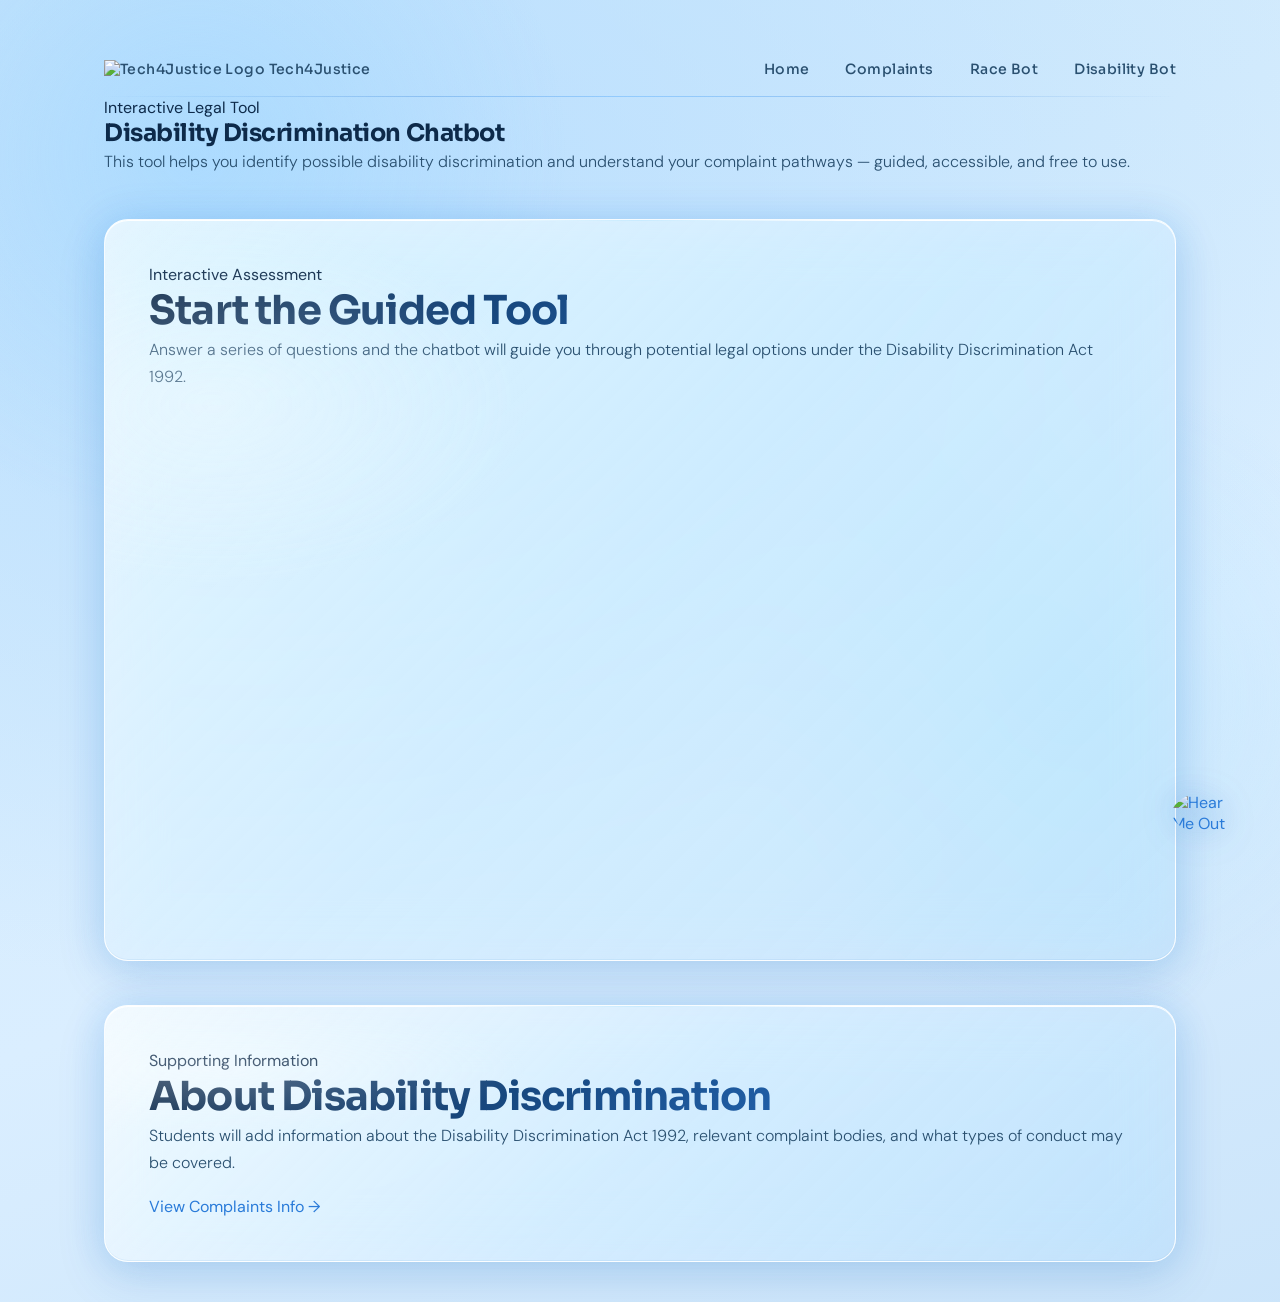
==== commit 4f4983ae: "Update chatbot-disability.html" ====
--- a/chatbot-disability.html
+++ b/chatbot-disability.html
@@ -1,107 +1,72 @@
 <!DOCTYPE html>
-<html>
-
+<html lang="en">
 <head>
-
-<title>Disability Discrimination Chatbot</title>
-
-<link rel="stylesheet" href="css/style.css">
-
+  <meta charset="UTF-8">
+  <meta name="viewport" content="width=device-width, initial-scale=1.0">
+  <title>Disability Discrimination Bot — Tech4Justice Clinic</title>
+  <link rel="stylesheet" href="css/style.css">
 </head>
-
 <body>
-
 <div class="container">
 
-<nav>
+  <nav>
+    <a href="index.html" class="nav-brand">
+      <img src="assets/t4j-logo-circle.png" alt="Tech4Justice Logo" class="nav-logo">
+      <span class="nav-name">Tech4Justice</span>
+    </a>
+    <div class="nav-links">
+      <a href="index.html">Home</a>
+      <a href="complaints.html">Complaints</a>
+      <a href="chatbot-race.html">Race Bot</a>
+      <a href="chatbot-disability.html" class="active">Disability Bot</a>
+    </div>
+  </nav>
 
-<div><strong>TECH4JUSTICE CLINIC</strong></div>
+  <section class="hero-small reveal">
+    <div class="hero-eyebrow">Interactive Legal Tool</div>
+    <h1>Disability Discrimination Chatbot</h1>
+    <p>This tool helps you identify possible disability discrimination and understand your complaint pathways — guided, accessible, and free to use.</p>
+  </section>
 
-<div>
+  <div class="glass reveal">
+    <span class="section-label">Interactive Assessment</span>
+    <h2>Start the Guided Tool</h2>
+    <p>Answer a series of questions and the chatbot will guide you through potential legal options under the Disability Discrimination Act 1992.</p>
+    <div class="bot-wrapper">
+      <iframe
+        src="https://au.bot.joseflegal.com/m4jEEAkP/final-2024-disability-bot-copy"
+        frameborder="0"
+        title="Disability Discrimination Chatbot"
+        style="overflow:hidden;width:100%;height:100%;min-height:520px;min-width:300px;border:none;"
+        height="100%" width="100%">
+      </iframe>
+    </div>
+  </div>
 
-<a href="index.html">Home</a>
-<a href="complaints.html">Complaints</a>
-<a href="chatbot-race.html">Race Bot</a>
+  <div class="glass reveal">
+    <span class="section-label">Supporting Information</span>
+    <h2>About Disability Discrimination</h2>
+    <p>Students will add information about the Disability Discrimination Act 1992, relevant complaint bodies, and what types of conduct may be covered.</p>
+    <div style="margin-top:20px;"><a href="complaints.html" class="button-ghost">View Complaints Info →</a></div>
+  </div>
 
 </div>
 
-</nav>
-
-<section class="hero-small">
-
-<h1>Disability Discrimination Chatbot</h1>
-
-<p>
-This tool helps users identify possible disability discrimination and understand complaint pathways.
-</p>
-
-</section>
-
-
-<div class="glass">
-
-<h2>Interactive Legal Tool</h2>
-
-<p>
-Answer a series of questions and the chatbot will guide you through potential legal options.
-</p>
-
-
-<div class="bot-wrapper">
-
-<iframe 
-src="https://au.bot.joseflegal.com/m4jEEAkP/final-2024-disability-bot-copy"
-frameborder="0"
-style="overflow:hidden;width:100%;height:100%;min-height:500px;min-width:300px;border:none;"
-height="100%"
-width="100%">
-</iframe>
-
+<div id="fab">
+  <a href="https://www.hearmeout.org.au/" target="_blank" rel="noopener" title="Hear Me Out">
+    <img src="assets/hearmeout-circle.png" alt="Hear Me Out">
+  </a>
 </div>
 
-</div>
-
-</div>
-
-
-<!-- Floating Hear Me Out Button -->
-
-<div id="fab">
-
-<a href="https://www.hearmeout.org.au/" target="_blank">
-
-<img src="hearmeout.png">
-
-</a>
-
-</div>
-
-
 <script>
-
-/* reveal animation */
-
-const reveals=document.querySelectorAll(".reveal")
-
-window.addEventListener("scroll",()=>{
-
-reveals.forEach(el=>{
-
-const top=el.getBoundingClientRect().top
-
-if(top<window.innerHeight-100){
-
-el.classList.add("visible")
-
-}
-
-})
-
-})
-
+  const reveals = document.querySelectorAll('.reveal');
+  const observer = new IntersectionObserver((entries) => {
+    entries.forEach(e => { if(e.isIntersecting){ e.target.classList.add('visible'); observer.unobserve(e.target); } });
+  }, { threshold:0.08, rootMargin:'0px 0px -60px 0px' });
+  reveals.forEach(el => observer.observe(el));
+  document.querySelectorAll('.faq-question').forEach(q => {
+    q.addEventListener('click', () => q.parentElement.classList.toggle('active'));
+  });
 </script>
-
-
 </body>
-
 </html>
--- a/css/style.css
+++ b/css/style.css
@@ -1,40 +1,37 @@
-@import url('https://fonts.googleapis.com/css2?family=SF+Pro+Display:wght@300;400;600;700&family=Sora:wght@300;400;600;700;800&family=DM+Sans:ital,opsz,wght@0,9..40,300;0,9..40,400;0,9..40,500;0,9..40,600;1,9..40,300&display=swap');
-
-/* ─────────────────────────────────────────────
-   CSS VARIABLES — PREMIUM BLUE SYSTEM
+@import url('https://fonts.googleapis.com/css2?family=Sora:wght@300;400;600;700;800&family=DM+Sans:ital,opsz,wght@0,9..40,300;0,9..40,400;0,9..40,500;0,9..40,600;1,9..40,300&display=swap');
+
+/* ─────────────────────────────────────────────
+   CSS VARIABLES — LIGHT SKY-BLUE SYSTEM
 ───────────────────────────────────────────── */
 :root {
-  --blue-deep:       #162844;   /* was #0a1628 — lifted ~20% */
-  --blue-midnight:   #1a3358;   /* was #0d1f3c */
-  --blue-navy:       #1e4170;   /* was #0f2a52 */
-  --blue-core:       #2e74c8;   /* was #1a5fb4 */
-  --blue-vivid:      #4296f0;   /* was #2a84e8 */
-  --blue-bright:     #65b8ff;   /* was #4aa8ff */
-  --blue-light:      #94d0ff;   /* was #7dc4ff */
-  --blue-pale:       #bce0ff;   /* was #a8d8ff */
-  --blue-mist:       #d6eeff;   /* was #c8e8ff */
-  --blue-frost:      #ebf6ff;   /* was #dff0ff */
-
-  --glass-strong:    rgba(22, 58, 110, 0.68);
-  --glass-mid:       rgba(28, 72, 130, 0.50);
-  --glass-light:     rgba(46, 100, 175, 0.32);
-  --glass-ultra:     rgba(120, 195, 255, 0.14);
-
-  --white:           #ffffff;
-  --white-85:        rgba(255, 255, 255, 0.85);
-  --white-60:        rgba(255, 255, 255, 0.60);
-  --white-30:        rgba(255, 255, 255, 0.30);
-  --white-12:        rgba(255, 255, 255, 0.12);
-  --white-06:        rgba(255, 255, 255, 0.06);
-
-  --text-primary:    #eef6ff;
-  --text-secondary:  rgba(195, 225, 255, 0.85);
-  --text-muted:      rgba(160, 200, 240, 0.70);
-
-  --shadow-deep:     0 32px 80px rgba(0, 0, 0, 0.40);
-  --shadow-card:     0 20px 60px rgba(10, 30, 70, 0.40);
-  --shadow-glow:     0 0 40px rgba(66, 150, 240, 0.28);
-  --shadow-glow-lg:  0 0 80px rgba(100, 184, 255, 0.20);
+  /* Backgrounds — bright, airy, light */
+  --bg-base:         #daeeff;   /* soft sky blue — main canvas */
+  --bg-mid:          #c6e4f8;   /* a touch deeper for variation */
+  --bg-deep:         #b0d6f4;   /* used in gradient low points */
+
+  /* Blue accent scale */
+  --blue-core:       #2a7bd9;   /* primary action blue */
+  --blue-vivid:      #4a9ff5;   /* hover / glow states */
+  --blue-bright:     #6ab4ff;   /* links, highlights */
+  --blue-light:      #9dd0ff;   /* borders, subtle accents */
+  --blue-pale:       #c2e2ff;   /* badge backgrounds */
+  --blue-mist:       #dceeff;   /* very light tint panels */
+
+  /* Text — dark blue-grey on light bg for contrast */
+  --text-primary:    #0d2a4a;   /* headings, strong text */
+  --text-secondary:  #2a5070;   /* body copy */
+  --text-muted:      #5580a0;   /* captions, placeholders */
+
+  /* Glass surfaces — white-tinted on light bg */
+  --glass-strong:    rgba(255, 255, 255, 0.72);
+  --glass-mid:       rgba(255, 255, 255, 0.55);
+  --glass-light:     rgba(255, 255, 255, 0.38);
+
+  /* Shadows — soft blue-tinted, not black */
+  --shadow-card:     0 16px 50px rgba(30, 90, 160, 0.14);
+  --shadow-deep:     0 28px 70px rgba(20, 70, 130, 0.18);
+  --shadow-glow:     0 0 36px rgba(74, 159, 245, 0.22);
+  --shadow-glow-lg:  0 0 70px rgba(74, 159, 245, 0.15);
 
   --radius-xl:       24px;
   --radius-lg:       16px;
@@ -66,17 +63,17 @@
   min-height: 100vh;
   position: relative;
 
-  /* LIFTED BLUE BASE */
-  background-color: var(--blue-deep);
-
-  /* LAYERED GLOSSY GRADIENT — MODULATING */
+  /* LIGHT SKY-BLUE BASE */
+  background-color: var(--bg-base);
+
+  /* LAYERED GLOSSY GRADIENT — bright & airy */
   background-image:
-    radial-gradient(ellipse 80% 60% at 15% 10%,  rgba(66, 150, 240, 0.52), transparent 55%),
-    radial-gradient(ellipse 60% 80% at 85% 20%,  rgba(100, 184, 255, 0.38), transparent 50%),
-    radial-gradient(ellipse 70% 50% at 50% 80%,  rgba(46, 116, 200, 0.46), transparent 55%),
-    radial-gradient(ellipse 50% 40% at 90% 85%,  rgba(30, 80, 170, 0.52), transparent 50%),
-    radial-gradient(ellipse 40% 60% at 5%  85%,  rgba(130, 200, 255, 0.28), transparent 50%),
-    linear-gradient(160deg, #1a3358 0%, #163065 35%, #162844 65%, #0f1e38 100%);
+    radial-gradient(ellipse 75% 55% at 12% 8%,   rgba(180, 220, 255, 0.80), transparent 55%),
+    radial-gradient(ellipse 60% 70% at 88% 15%,  rgba(200, 235, 255, 0.70), transparent 52%),
+    radial-gradient(ellipse 65% 50% at 50% 85%,  rgba(160, 210, 250, 0.65), transparent 55%),
+    radial-gradient(ellipse 50% 45% at 92% 88%,  rgba(190, 228, 255, 0.60), transparent 50%),
+    radial-gradient(ellipse 45% 55% at 4%  88%,  rgba(210, 238, 255, 0.55), transparent 52%),
+    linear-gradient(160deg, #cce8fb 0%, #daeeff 30%, #c4e0f8 60%, #b8d8f5 100%);
 
   background-size: 200% 200%;
   animation: gradientFlow 14s ease-in-out infinite;
@@ -94,7 +91,7 @@
   100% { background-position: 0%   30%; }
 }
 
-/* AMBIENT LIGHT ORBS — fixed behind everything */
+/* AMBIENT LIGHT ORBS */
 body::before,
 body::after {
   content: '';
@@ -105,33 +102,33 @@
 }
 
 body::before {
-  width: 700px;
-  height: 700px;
-  top: -200px;
-  left: -150px;
-  background: radial-gradient(circle, rgba(66, 150, 240, 0.30) 0%, transparent 70%);
+  width: 750px;
+  height: 750px;
+  top: -220px;
+  left: -180px;
+  background: radial-gradient(circle, rgba(160, 215, 255, 0.55) 0%, transparent 70%);
   animation: orbDrift1 20s ease-in-out infinite;
 }
 
 body::after {
-  width: 600px;
-  height: 600px;
-  bottom: -100px;
-  right: -100px;
-  background: radial-gradient(circle, rgba(100, 184, 255, 0.26) 0%, transparent 70%);
+  width: 650px;
+  height: 650px;
+  bottom: -120px;
+  right: -120px;
+  background: radial-gradient(circle, rgba(180, 228, 255, 0.45) 0%, transparent 70%);
   animation: orbDrift2 24s ease-in-out infinite;
 }
 
 @keyframes orbDrift1 {
   0%, 100% { transform: translate(0, 0) scale(1); }
-  33%       { transform: translate(80px, 60px) scale(1.15); }
-  66%       { transform: translate(-40px, 100px) scale(0.90); }
+  33%       { transform: translate(80px, 60px) scale(1.12); }
+  66%       { transform: translate(-40px, 100px) scale(0.92); }
 }
 
 @keyframes orbDrift2 {
   0%, 100% { transform: translate(0, 0) scale(1); }
   33%       { transform: translate(-70px, -50px) scale(1.10); }
-  66%       { transform: translate(50px, -80px) scale(1.20); }
+  66%       { transform: translate(50px, -80px) scale(1.18); }
 }
 
 /* ─────────────────────────────────────────────
@@ -163,7 +160,13 @@
   left: 0;
   right: 0;
   height: 1px;
-  background: linear-gradient(90deg, transparent, rgba(74, 168, 255, 0.40), transparent);
+  background: linear-gradient(90deg,
+    transparent,
+    rgba(42, 123, 217, 0.30) 30%,
+    rgba(100, 180, 255, 0.50) 50%,
+    rgba(42, 123, 217, 0.30) 70%,
+    transparent
+  );
 }
 
 nav a {
@@ -182,8 +185,8 @@
 }
 
 nav a:hover {
-  color: var(--white);
-  text-shadow: 0 0 20px rgba(74, 168, 255, 0.70);
+  color: var(--blue-core);
+  text-shadow: 0 0 18px rgba(74, 159, 245, 0.40);
 }
 
 /* ─────────────────────────────────────────────
@@ -195,7 +198,6 @@
   position: relative;
 }
 
-/* Glassy shimmer ring behind hero */
 .hero::before {
   content: '';
   position: absolute;
@@ -204,14 +206,14 @@
   transform: translate(-50%, -50%);
   width: 700px;
   height: 350px;
-  background: radial-gradient(ellipse, rgba(66, 150, 240, 0.22) 0%, transparent 70%);
+  background: radial-gradient(ellipse, rgba(100, 180, 255, 0.20) 0%, transparent 70%);
   border-radius: 50%;
   pointer-events: none;
   animation: heroPulse 8s ease-in-out infinite;
 }
 
 @keyframes heroPulse {
-  0%, 100% { opacity: 0.6; transform: translate(-50%, -50%) scale(1); }
+  0%, 100% { opacity: 0.5; transform: translate(-50%, -50%) scale(1); }
   50%       { opacity: 1.0; transform: translate(-50%, -50%) scale(1.12); }
 }
 
@@ -223,14 +225,14 @@
   line-height: 1.08;
   margin-bottom: 22px;
 
-  /* GLOSSY BLUE GRADIENT TEXT */
+  /* Deep blue gradient text — readable on light bg */
   background: linear-gradient(
     135deg,
-    #ffffff    0%,
-    #a8d8ff   25%,
-    #4aa8ff   50%,
-    #7dc4ff   70%,
-    #ffffff  100%
+    #0d2a4a  0%,
+    #1a5fb4  30%,
+    #2a84e8  55%,
+    #1a5fb4  80%,
+    #0d2a4a  100%
   );
   background-size: 200% 200%;
   -webkit-background-clip: text;
@@ -261,20 +263,20 @@
   background:
     linear-gradient(
       135deg,
-      rgba(255, 255, 255, 0.11) 0%,
-      rgba(100, 184, 255, 0.13) 40%,
-      rgba(22, 65, 130, 0.28) 100%
+      rgba(255, 255, 255, 0.70) 0%,
+      rgba(220, 238, 255, 0.55) 50%,
+      rgba(190, 220, 250, 0.45) 100%
     );
-  backdrop-filter: blur(28px) saturate(180%);
-  -webkit-backdrop-filter: blur(28px) saturate(180%);
+  backdrop-filter: blur(28px) saturate(160%);
+  -webkit-backdrop-filter: blur(28px) saturate(160%);
   border-radius: var(--radius-xl);
   padding: 44px;
   margin-top: 44px;
-  border: 1px solid rgba(74, 168, 255, 0.22);
+  border: 1px solid rgba(255, 255, 255, 0.85);
   box-shadow:
     var(--shadow-card),
-    inset 0 1px 0 rgba(255, 255, 255, 0.12),
-    inset 0 -1px 0 rgba(0, 0, 0, 0.20),
+    inset 0 1px 0 rgba(255, 255, 255, 0.95),
+    inset 0 -1px 0 rgba(100, 160, 220, 0.12),
     var(--shadow-glow);
   position: relative;
   overflow: hidden;
@@ -290,9 +292,9 @@
   height: 1px;
   background: linear-gradient(90deg,
     transparent 0%,
-    rgba(255, 255, 255, 0.50) 30%,
-    rgba(120, 200, 255, 0.80) 50%,
-    rgba(255, 255, 255, 0.50) 70%,
+    rgba(255, 255, 255, 0.90) 30%,
+    rgba(200, 235, 255, 1.00) 50%,
+    rgba(255, 255, 255, 0.90) 70%,
     transparent 100%
   );
 }
@@ -305,7 +307,7 @@
   left: -20%;
   width: 60%;
   height: 50%;
-  background: radial-gradient(ellipse, rgba(255, 255, 255, 0.07) 0%, transparent 70%);
+  background: radial-gradient(ellipse, rgba(255, 255, 255, 0.30) 0%, transparent 70%);
   pointer-events: none;
 }
 
@@ -325,24 +327,23 @@
   background:
     linear-gradient(
       145deg,
-      rgba(255, 255, 255, 0.10) 0%,
-      rgba(66, 150, 240, 0.15) 50%,
-      rgba(18, 50, 105, 0.36) 100%
+      rgba(255, 255, 255, 0.80) 0%,
+      rgba(220, 240, 255, 0.65) 60%,
+      rgba(195, 225, 252, 0.55) 100%
     );
   border-radius: var(--radius-xl);
   padding: 32px;
   transition: transform 0.38s cubic-bezier(0.23, 1, 0.32, 1),
               box-shadow 0.38s cubic-bezier(0.23, 1, 0.32, 1),
               border-color 0.38s ease;
-  backdrop-filter: blur(20px) saturate(160%);
-  -webkit-backdrop-filter: blur(20px) saturate(160%);
-  border: 1px solid rgba(74, 168, 255, 0.18);
-  box-shadow: var(--shadow-card), inset 0 1px 0 rgba(255, 255, 255, 0.10);
+  backdrop-filter: blur(20px) saturate(150%);
+  -webkit-backdrop-filter: blur(20px) saturate(150%);
+  border: 1px solid rgba(255, 255, 255, 0.90);
+  box-shadow: var(--shadow-card), inset 0 1px 0 rgba(255, 255, 255, 0.95);
   position: relative;
   overflow: hidden;
 }
 
-/* Card gloss sheen */
 .card::before {
   content: '';
   position: absolute;
@@ -352,10 +353,9 @@
   height: 1px;
   background: linear-gradient(90deg,
     transparent,
-    rgba(120, 200, 255, 0.60),
+    rgba(255, 255, 255, 0.95),
     transparent
   );
-  transition: opacity 0.35s ease;
 }
 
 .card::after {
@@ -365,17 +365,17 @@
   left: -10%;
   width: 55%;
   height: 60%;
-  background: radial-gradient(ellipse, rgba(255, 255, 255, 0.06) 0%, transparent 70%);
+  background: radial-gradient(ellipse, rgba(255, 255, 255, 0.25) 0%, transparent 70%);
   pointer-events: none;
 }
 
 .card:hover {
-  transform: translateY(-10px) scale(1.01);
+  transform: translateY(-8px) scale(1.01);
   box-shadow:
-    0 35px 80px rgba(0, 10, 50, 0.65),
-    0 0 60px rgba(42, 132, 232, 0.25),
-    inset 0 1px 0 rgba(255, 255, 255, 0.18);
-  border-color: rgba(74, 168, 255, 0.45);
+    0 28px 65px rgba(30, 90, 160, 0.20),
+    0 0 50px rgba(74, 159, 245, 0.16),
+    inset 0 1px 0 rgba(255, 255, 255, 1.00);
+  border-color: rgba(160, 210, 255, 0.70);
 }
 
 /* ─────────────────────────────────────────────
@@ -385,26 +385,25 @@
   display: inline-block;
   margin-top: 22px;
   padding: 14px 30px;
-  border-radius: 980px; /* Apple pill */
+  border-radius: 980px;
   font-family: var(--font-display);
   font-size: 0.92rem;
   font-weight: 600;
   letter-spacing: 0.02em;
   text-decoration: none;
-  color: var(--white);
+  color: #ffffff;
   position: relative;
   overflow: hidden;
   transition: transform 0.25s cubic-bezier(0.23, 1, 0.32, 1),
               box-shadow 0.25s ease;
 
-  background: linear-gradient(135deg, #4296f0 0%, #2e74c8 50%, #1e52a8 100%);
+  background: linear-gradient(135deg, #3a90f0 0%, #2a7bd9 50%, #1a62b8 100%);
   box-shadow:
-    0 8px 30px rgba(46, 116, 200, 0.50),
-    inset 0 1px 0 rgba(255, 255, 255, 0.28),
-    inset 0 -1px 0 rgba(0, 0, 0, 0.16);
-}
-
-/* Glossy shine sweep on button */
+    0 8px 28px rgba(42, 123, 217, 0.45),
+    inset 0 1px 0 rgba(255, 255, 255, 0.35),
+    inset 0 -1px 0 rgba(0, 0, 0, 0.10);
+}
+
 .button::before {
   content: '';
   position: absolute;
@@ -415,7 +414,7 @@
   background: linear-gradient(
     90deg,
     transparent 0%,
-    rgba(255, 255, 255, 0.20) 50%,
+    rgba(255, 255, 255, 0.28) 50%,
     transparent 100%
   );
   transition: left 0.50s ease;
@@ -424,10 +423,10 @@
 .button:hover {
   transform: translateY(-2px);
   box-shadow:
-    0 14px 45px rgba(26, 95, 180, 0.70),
-    0 0 30px rgba(74, 168, 255, 0.30),
-    inset 0 1px 0 rgba(255, 255, 255, 0.30),
-    inset 0 -1px 0 rgba(0, 0, 0, 0.20);
+    0 14px 40px rgba(42, 123, 217, 0.55),
+    0 0 28px rgba(74, 159, 245, 0.30),
+    inset 0 1px 0 rgba(255, 255, 255, 0.40),
+    inset 0 -1px 0 rgba(0, 0, 0, 0.10);
 }
 
 .button:hover::before {
@@ -435,7 +434,7 @@
 }
 
 .button:active {
-  transform: translateY(0px);
+  transform: translateY(0);
 }
 
 /* ─────────────────────────────────────────────
@@ -445,11 +444,11 @@
   margin-top: 32px;
   height: 420px;
   border-radius: var(--radius-xl);
-  border: 1px solid rgba(74, 168, 255, 0.25);
+  border: 1px solid rgba(255, 255, 255, 0.80);
   background:
     linear-gradient(145deg,
-      rgba(255, 255, 255, 0.07) 0%,
-      rgba(28, 80, 155, 0.28) 100%
+      rgba(255, 255, 255, 0.55) 0%,
+      rgba(210, 234, 255, 0.45) 100%
     );
   backdrop-filter: blur(16px);
   -webkit-backdrop-filter: blur(16px);
@@ -458,16 +457,15 @@
   justify-content: center;
   position: relative;
   overflow: hidden;
-  box-shadow: inset 0 2px 20px rgba(0, 0, 0, 0.20), var(--shadow-glow);
-}
-
-/* Dashed inner ring that respects the theme */
+  box-shadow: inset 0 2px 16px rgba(100, 160, 220, 0.10), var(--shadow-card);
+}
+
 .bot-box::before {
   content: '';
   position: absolute;
   inset: 12px;
   border-radius: calc(var(--radius-xl) - 6px);
-  border: 1px dashed rgba(74, 168, 255, 0.30);
+  border: 1px dashed rgba(42, 123, 217, 0.28);
   pointer-events: none;
 }
 
@@ -479,10 +477,10 @@
   border-radius: var(--radius-lg);
   background:
     linear-gradient(135deg,
-      rgba(255, 255, 255, 0.09) 0%,
-      rgba(36, 96, 175, 0.24) 100%
+      rgba(255, 255, 255, 0.75) 0%,
+      rgba(215, 236, 255, 0.60) 100%
     );
-  border: 1px solid rgba(74, 168, 255, 0.16);
+  border: 1px solid rgba(255, 255, 255, 0.85);
   overflow: hidden;
   transition: border-color 0.25s ease, box-shadow 0.25s ease;
   backdrop-filter: blur(14px);
@@ -490,8 +488,8 @@
 }
 
 .faq-item:hover {
-  border-color: rgba(74, 168, 255, 0.35);
-  box-shadow: 0 8px 30px rgba(0, 10, 50, 0.35);
+  border-color: rgba(130, 190, 255, 0.60);
+  box-shadow: 0 8px 28px rgba(30, 90, 160, 0.12);
 }
 
 .faq-question {
@@ -509,7 +507,7 @@
 }
 
 .faq-question:hover {
-  color: var(--blue-bright);
+  color: var(--blue-core);
 }
 
 .faq-answer {
@@ -528,7 +526,7 @@
 }
 
 .faq-item.active .faq-question {
-  color: var(--blue-bright);
+  color: var(--blue-core);
 }
 
 /* ─────────────────────────────────────────────
@@ -543,16 +541,14 @@
   z-index: 9999;
   cursor: pointer;
   animation: rotateFab 14s linear infinite;
-
-  /* Glowing ring */
-  filter: drop-shadow(0 0 16px rgba(74, 168, 255, 0.55))
-          drop-shadow(0 4px 20px rgba(0, 0, 0, 0.50));
-  transition: filter 0.30s ease, transform 0.30s ease;
+  filter: drop-shadow(0 0 14px rgba(74, 159, 245, 0.45))
+          drop-shadow(0 4px 16px rgba(30, 90, 160, 0.30));
+  transition: filter 0.30s ease;
 }
 
 #fab:hover {
-  filter: drop-shadow(0 0 28px rgba(74, 168, 255, 0.85))
-          drop-shadow(0 6px 25px rgba(0, 0, 0, 0.55));
+  filter: drop-shadow(0 0 24px rgba(74, 159, 245, 0.70))
+          drop-shadow(0 6px 22px rgba(30, 90, 160, 0.40));
 }
 
 #fab img {
@@ -593,7 +589,7 @@
 h2 {
   font-size: clamp(28px, 4vw, 40px);
   font-weight: 700;
-  background: linear-gradient(135deg, #ffffff 0%, #7dc4ff 100%);
+  background: linear-gradient(135deg, #0d2a4a 0%, #2a7bd9 100%);
   -webkit-background-clip: text;
   -webkit-text-fill-color: transparent;
   background-clip: text;
@@ -615,8 +611,8 @@
    SELECTION
 ───────────────────────────────────────────── */
 ::selection {
-  background: rgba(74, 168, 255, 0.35);
-  color: var(--white);
+  background: rgba(42, 123, 217, 0.22);
+  color: var(--text-primary);
 }
 
 /* ─────────────────────────────────────────────
@@ -626,14 +622,14 @@
   width: 6px;
 }
 ::-webkit-scrollbar-track {
-  background: #162844;
+  background: #cce4f8;
 }
 ::-webkit-scrollbar-thumb {
-  background: rgba(74, 168, 255, 0.35);
+  background: rgba(42, 123, 217, 0.30);
   border-radius: 3px;
 }
 ::-webkit-scrollbar-thumb:hover {
-  background: rgba(74, 168, 255, 0.60);
+  background: rgba(42, 123, 217, 0.55);
 }
 
 /* ─────────────────────────────────────────────
@@ -644,9 +640,9 @@
   height: 1px;
   background: linear-gradient(90deg,
     transparent,
-    rgba(74, 168, 255, 0.40) 30%,
-    rgba(120, 200, 255, 0.60) 50%,
-    rgba(74, 168, 255, 0.40) 70%,
+    rgba(42, 123, 217, 0.28) 30%,
+    rgba(100, 180, 255, 0.50) 50%,
+    rgba(42, 123, 217, 0.28) 70%,
     transparent
   );
   margin: 48px 0;
@@ -656,13 +652,13 @@
    LINKS
 ───────────────────────────────────────────── */
 a {
-  color: var(--blue-bright);
+  color: var(--blue-core);
   text-decoration: none;
   transition: color 0.20s ease;
 }
 
 a:hover {
-  color: var(--white);
+  color: var(--blue-vivid);
 }
 
 /* ─────────────────────────────────────────────
@@ -676,9 +672,9 @@
   font-weight: 600;
   letter-spacing: 0.06em;
   text-transform: uppercase;
-  background: rgba(42, 132, 232, 0.20);
-  border: 1px solid rgba(74, 168, 255, 0.35);
-  color: var(--blue-pale);
+  background: rgba(42, 123, 217, 0.12);
+  border: 1px solid rgba(42, 123, 217, 0.28);
+  color: var(--blue-core);
 }
 
 /* ─────────────────────────────────────────────
